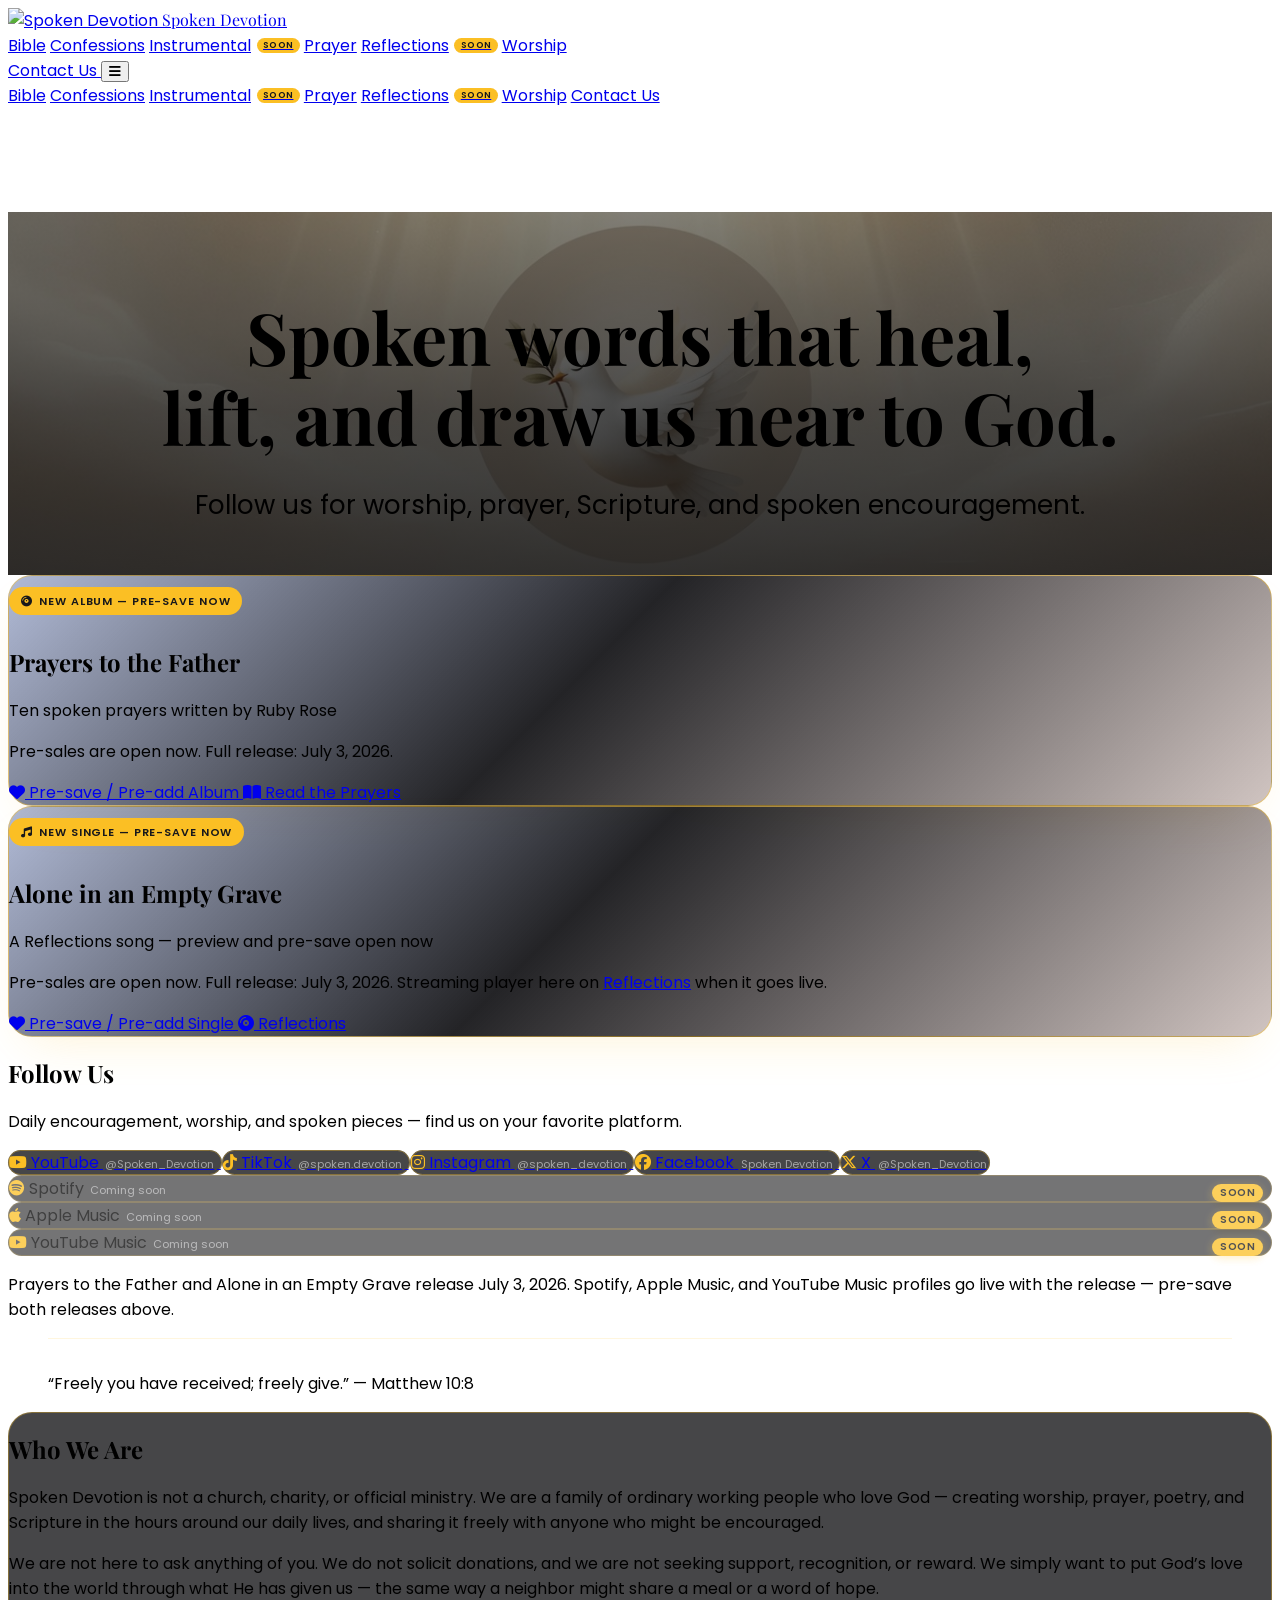
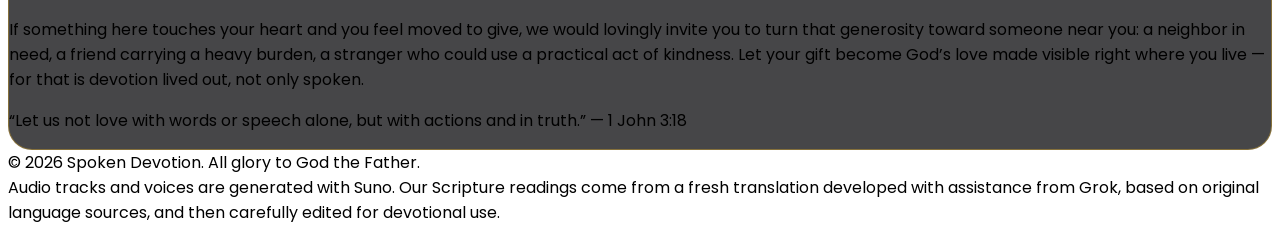
==== index.html @ fe31d58a "Add Alone in an Empty Grave HyperFollow pre-save link on homepage and Reflections" ====
<!DOCTYPE html>
<html lang="en">
<head>
    <meta charset="UTF-8">
    <meta name="viewport" content="width=device-width, initial-scale=1.0">
    <title>Spoken Devotion • Words that Draw Us Closer to God</title>
    <meta name="description" content="Spoken poetry, worship, prayer, and Scripture that heal, lift, and draw us closer to God.">
    <meta name="theme-color" content="#0f172a">
    <link rel="icon" href="/images/logo.png" type="image/png">
    <link rel="apple-touch-icon" href="/images/logo.png">
    <meta property="og:type" content="website">
    <meta property="og:site_name" content="Spoken Devotion">
    <meta property="og:title" content="Spoken Devotion • Words that Draw Us Closer to God">
    <meta property="og:description" content="Spoken poetry, worship, prayer, and Scripture that heal, lift, and draw us closer to God.">
    <meta property="og:url" content="https://spokendevotion.com/">
    <meta property="og:image" content="https://spokendevotion.com/images/main.png">
    <meta name="twitter:card" content="summary_large_image">
    <script src="https://cdn.tailwindcss.com"></script>
    <link rel="stylesheet" href="https://cdnjs.cloudflare.com/ajax/libs/font-awesome/6.5.1/css/all.min.css">
    <link rel="stylesheet" href="/partials/site.css?v=19">
    <style>
        @import url('https://fonts.googleapis.com/css2?family=Playfair+Display:wght@400;700&family=Poppins:wght@400;500;600&display=swap');
        .accent-gold { color: #fbbf24; }
        .section-divider { border-top: 1px solid rgba(251, 191, 36, 0.2); }
    </style>
</head>
<body class="bg-zinc-950 text-white overflow-x-hidden">
    <div id="nav-root"></div>

    <!-- Hero Banner -->
    <section class="page-banner page-banner--standard page-banner--light" data-banner="/images/main.png" data-fallback="devotion-bg">
        <div class="page-banner__fallback"></div>
        <div class="page-banner__image"></div>
        <div class="page-banner__overlay"></div>
        <div class="page-banner__content max-w-5xl mx-auto">
            <h1 class="font-semibold tracking-tighter heading-font leading-tight">
                Spoken words that heal,<br>lift, and draw us near to God.
            </h1>
            <p class="text-white/80 max-w-2xl mx-auto">
                Follow us for worship, prayer, Scripture, and spoken encouragement.
            </p>
        </div>
    </section>

    <!-- Releases -->
    <div class="max-w-5xl mx-auto px-6 pt-10 md:pt-14 space-y-6">
        <section class="album-announce p-6 md:p-10 text-center" aria-labelledby="album-heading">
            <p class="album-announce__badge mb-4">
                <i class="fa-solid fa-compact-disc" aria-hidden="true"></i>
                New Album — Pre-save Now
            </p>
            <h2 id="album-heading" class="text-3xl md:text-4xl font-semibold tracking-tight heading-font text-amber-300 mb-2">
                Prayers to the Father
            </h2>
            <p class="text-white/75 text-base md:text-lg mb-1">Ten spoken prayers written by Ruby Rose</p>
            <p class="text-white/60 text-sm md:text-base mb-6">
                Pre-sales are open now.
                <span class="text-amber-400/90">Full release: July 3, 2026.</span>
            </p>
            <div class="flex flex-col sm:flex-row items-center justify-center gap-3">
                <a id="presave-cta-home"
                   href="https://distrokid.com/hyperfollow/spokendevotion/prayers-to-the-father"
                   target="_blank"
                   rel="noopener noreferrer"
                   class="inline-flex items-center gap-x-2 px-6 py-3 bg-amber-400 hover:bg-amber-300 text-zinc-950 font-semibold rounded-full transition-all text-sm md:text-base">
                    <i class="fa-solid fa-heart" aria-hidden="true"></i>
                    Pre-save / Pre-add Album
                </a>
                <a href="/prayer/"
                   class="inline-flex items-center gap-x-2 px-6 py-3 text-amber-400 hover:text-amber-300 border border-amber-400/40 hover:bg-amber-400/10 rounded-full transition-all text-sm md:text-base">
                    <i class="fa-solid fa-book-open" aria-hidden="true"></i>
                    Read the Prayers
                </a>
            </div>
        </section>

        <section class="album-announce p-6 md:p-10 text-center" aria-labelledby="single-heading">
            <p class="album-announce__badge mb-4">
                <i class="fa-solid fa-music" aria-hidden="true"></i>
                New Single — Pre-save Now
            </p>
            <h2 id="single-heading" class="text-3xl md:text-4xl font-semibold tracking-tight heading-font text-amber-300 mb-2">
                Alone in an Empty Grave
            </h2>
            <p class="text-white/75 text-base md:text-lg mb-1">A Reflections song — preview and pre-save open now</p>
            <p class="text-white/60 text-sm md:text-base mb-6">
                Pre-sales are open now.
                <span class="text-amber-400/90">Full release: July 3, 2026.</span>
                Streaming player here on <a href="/reflections/" class="text-amber-400/90 underline hover:text-amber-300">Reflections</a> when it goes live.
            </p>
            <div class="flex flex-col sm:flex-row items-center justify-center gap-3">
                <a id="presave-cta-single-home"
                   href="https://distrokid.com/hyperfollow/spokendevotion/alone-in-an-empty-grave"
                   target="_blank"
                   rel="noopener noreferrer"
                   class="inline-flex items-center gap-x-2 px-6 py-3 bg-amber-400 hover:bg-amber-300 text-zinc-950 font-semibold rounded-full transition-all text-sm md:text-base">
                    <i class="fa-solid fa-heart" aria-hidden="true"></i>
                    Pre-save / Pre-add Single
                </a>
                <a href="/reflections/"
                   class="inline-flex items-center gap-x-2 px-6 py-3 text-amber-400 hover:text-amber-300 border border-amber-400/40 hover:bg-amber-400/10 rounded-full transition-all text-sm md:text-base">
                    <i class="fa-solid fa-compact-disc" aria-hidden="true"></i>
                    Reflections
                </a>
            </div>
        </section>
    </div>

    <!-- Social -->
    <div id="social" class="max-w-6xl mx-auto px-6 py-16 md:py-20">
        <h2 class="text-3xl md:text-4xl font-semibold tracking-tight text-center mb-3 heading-font">Follow Us</h2>
        <p class="text-center text-white/70 mb-10 max-w-md mx-auto">Daily encouragement, worship, and spoken pieces — find us on your favorite platform.</p>

        <div class="social-row flex flex-nowrap items-stretch justify-center gap-3 md:gap-4">
            <a href="https://www.youtube.com/@Spoken_Devotion" target="_blank" rel="noopener noreferrer"
               class="social-card flex flex-col items-center justify-center p-4 md:p-5 text-center">
                <i class="fa-brands fa-youtube text-3xl md:text-4xl mb-2 accent-gold"></i>
                <span class="font-semibold text-sm md:text-base">YouTube</span>
                <span class="social-card__handle">@Spoken_Devotion</span>
            </a>
            <a href="https://www.tiktok.com/@spoken.devotion" target="_blank" rel="noopener noreferrer"
               class="social-card flex flex-col items-center justify-center p-4 md:p-5 text-center">
                <i class="fa-brands fa-tiktok text-3xl md:text-4xl mb-2 accent-gold"></i>
                <span class="font-semibold text-sm md:text-base">TikTok</span>
                <span class="social-card__handle">@spoken.devotion</span>
            </a>
            <a href="https://www.instagram.com/spoken_devotion/" target="_blank" rel="noopener noreferrer"
               class="social-card flex flex-col items-center justify-center p-4 md:p-5 text-center">
                <i class="fa-brands fa-instagram text-3xl md:text-4xl mb-2 accent-gold"></i>
                <span class="font-semibold text-sm md:text-base">Instagram</span>
                <span class="social-card__handle">@spoken_devotion</span>
            </a>
            <a href="https://www.facebook.com/profile.php?id=61591326358064" target="_blank" rel="noopener noreferrer"
               class="social-card flex flex-col items-center justify-center p-4 md:p-5 text-center">
                <i class="fa-brands fa-facebook text-3xl md:text-4xl mb-2 accent-gold"></i>
                <span class="font-semibold text-sm md:text-base">Facebook</span>
                <span class="social-card__handle">Spoken Devotion</span>
            </a>
            <a href="https://x.com/Spoken_Devotion" target="_blank" rel="noopener noreferrer"
               class="social-card flex flex-col items-center justify-center p-4 md:p-5 text-center">
                <i class="fa-brands fa-x-twitter text-3xl md:text-4xl mb-2 accent-gold"></i>
                <span class="font-semibold text-sm md:text-base">X</span>
                <span class="social-card__handle">@Spoken_Devotion</span>
            </a>
            <div class="social-card social-card--soon flex flex-col items-center justify-center p-4 md:p-5 text-center" aria-label="Spotify — coming soon">
                <span class="social-card__badge">Soon</span>
                <i class="fa-brands fa-spotify text-3xl md:text-4xl mb-2 accent-gold"></i>
                <span class="font-semibold text-sm md:text-base">Spotify</span>
                <span class="social-card__handle">Coming soon</span>
            </div>
            <div class="social-card social-card--soon flex flex-col items-center justify-center p-4 md:p-5 text-center" aria-label="Apple Music — coming soon">
                <span class="social-card__badge">Soon</span>
                <i class="fa-brands fa-apple text-3xl md:text-4xl mb-2 accent-gold"></i>
                <span class="font-semibold text-sm md:text-base">Apple Music</span>
                <span class="social-card__handle">Coming soon</span>
            </div>
            <div class="social-card social-card--soon flex flex-col items-center justify-center p-4 md:p-5 text-center" aria-label="YouTube Music — coming soon">
                <span class="social-card__badge">Soon</span>
                <i class="fa-brands fa-youtube text-3xl md:text-4xl mb-2 accent-gold"></i>
                <span class="font-semibold text-sm md:text-base">YouTube Music</span>
                <span class="social-card__handle">Coming soon</span>
            </div>
        </div>
        <p class="text-center text-sm text-white/60 mt-6 max-w-2xl mx-auto">
            <span class="text-amber-400/90 font-medium">Prayers to the Father</span> and
            <span class="text-amber-400/90 font-medium">Alone in an Empty Grave</span> release July 3, 2026.
            Spotify, Apple Music, and YouTube Music profiles go live with the release — pre-save both releases above.
        </p>

        <blockquote class="home-verse text-lg md:text-xl font-light text-white/70 leading-relaxed text-center mt-12 max-w-2xl mx-auto">
            “Freely you have received; freely give.”
            <span class="text-amber-400/80 block mt-2 text-base md:text-lg">— Matthew 10:8</span>
        </blockquote>
    </div>

    <!-- Who we are -->
    <div class="max-w-3xl mx-auto px-6 pb-20">
        <div class="audio-card p-8 md:p-10 text-center md:text-left space-y-5 text-white/75 leading-relaxed">
            <h2 class="text-2xl md:text-3xl font-semibold tracking-tight heading-font text-white text-center">Who We Are</h2>
            <p>
                Spoken Devotion is not a church, charity, or official ministry. We are a family of ordinary working people who love God —
                creating worship, prayer, poetry, and Scripture in the hours around our daily lives, and sharing it freely with anyone who might be encouraged.
            </p>
            <p>
                We are not here to ask anything of you. We do not solicit donations, and we are not seeking support, recognition, or reward.
                We simply want to put God’s love into the world through what He has given us — the same way a neighbor might share a meal or a word of hope.
            </p>
            <p>
                If something here touches your heart and you feel moved to give, we would lovingly invite you to turn that generosity toward someone near you:
                a neighbor in need, a friend carrying a heavy burden, a stranger who could use a practical act of kindness.
                Let your gift become God’s love made visible right where you live — for that is devotion lived out, not only spoken.
            </p>
            <p class="text-sm text-white/50 text-center pt-2">
                “Let us not love with words or speech alone, but with actions and in truth.”
                <span class="text-amber-400/70"> — 1 John 3:18</span>
            </p>
        </div>
    </div>

    <div id="footer-root"></div>

    <script src="/partials/streaming-config.js?v=4"></script>
    <script src="/partials/site.js?v=22"></script>
    <script>
        (function () {
            var cfg = window.SD_STREAMING;
            if (!cfg) return;
            if (cfg.presaveUrl) {
                var album = document.getElementById('presave-cta-home');
                if (album) album.href = cfg.presaveUrl;
            }
            if (cfg.singlePresaveUrl) {
                var single = document.getElementById('presave-cta-single-home');
                if (single) single.href = cfg.singlePresaveUrl;
            }
        })();
    </script>
</body>
</html>
---- partials/site.css ----
/* Base typography — nav partial uses .heading-font after injection */
body {
    font-family: 'Poppins', system_ui, sans-serif;
}
.heading-font {
    font-family: 'Playfair Display', serif;
}

/* Fallback banner gradients (used when /images/*.png is missing) */
.devotion-bg {
    background: linear-gradient(135deg, #0f172a 0%, #1e2937 50%, #334155 100%);
}
.worship-bg {
    background: linear-gradient(135deg, #1e2937 0%, #334155 100%);
}
.prayer-bg {
    background: linear-gradient(135deg, #1e3a8a 0%, #312e81 100%);
}
.confession-bg {
    background: linear-gradient(135deg, #1e2937 0%, #334155 100%);
}
.bible-bg {
    background: linear-gradient(135deg, #0f172a 0%, #1e2937 40%, #1e3a8a 100%);
}
.instrumental-bg {
    background: linear-gradient(135deg, #0f172a 0%, #1e2937 50%, #334155 100%);
}
.reflections-bg {
    background: linear-gradient(135deg, #1e2937 0%, #422006 45%, #1e3a8a 100%);
}

/* Page banner — sits below fixed nav (h-[6.5rem]) */
.page-banner {
    position: relative;
    overflow: hidden;
    margin-top: 6.5rem;
}
.page-banner--standard {
    min-height: 18rem;
    display: flex;
    align-items: center;
    justify-content: center;
}
@media (min-width: 768px) {
    .page-banner--standard {
        min-height: 22rem;
    }
}
.page-banner--tall {
    min-height: calc(100vh - 6.5rem);
    display: flex;
    align-items: center;
    justify-content: center;
}
.page-banner__fallback,
.page-banner__image,
.page-banner__overlay {
    position: absolute;
    inset: 0;
}
.page-banner__image {
    background-size: cover;
    background-position: center center;
    background-repeat: no-repeat;
    opacity: 0;
    transition: opacity 0.5s ease;
}
.page-banner__image.is-loaded {
    opacity: 1;
}
.page-banner__overlay {
    background: linear-gradient(
        to bottom,
        rgba(9, 9, 11, 0.45) 0%,
        rgba(9, 9, 11, 0.65) 100%
    );
}
/* Stronger overlay for light-toned banner images (e.g. main.png) */
.page-banner--light .page-banner__overlay {
    background: linear-gradient(
        to bottom,
        rgba(9, 9, 11, 0.5) 0%,
        rgba(9, 9, 11, 0.72) 55%,
        rgba(9, 9, 11, 0.82) 100%
    );
}
.page-banner__content {
    position: relative;
    z-index: 10;
    width: 100%;
    padding: 1.5rem;
    text-align: center;
}
.page-banner--tall .page-banner__content {
    padding: 2rem 1.5rem;
}
/* Shared banner typography — overrides per-page Tailwind text-* on h1/p */
.page-banner__content h1 {
    font-size: 2.75rem;
    line-height: 1.12;
    margin-bottom: 1.25rem;
}
@media (min-width: 768px) {
    .page-banner__content h1 {
        font-size: 4.5rem;
        margin-bottom: 1.75rem;
    }
}
.page-banner__content p {
    font-size: 1.25rem;
    line-height: 1.55;
}
@media (min-width: 768px) {
    .page-banner__content p {
        font-size: 1.625rem;
    }
}

/* Audio / content cards — amber border (matches Prayer page) */
.audio-card {
    background: rgba(24, 24, 27, 0.8);
    border: 1px solid rgba(251, 191, 36, 0.35);
    border-radius: 1.5rem;
}
.audio-card--secondary {
    border-color: rgba(251, 191, 36, 0.22);
}
.prayer-card {
    display: flex;
    flex-direction: column;
    height: 100%;
}
.prayer-card .flex.flex-wrap {
    margin-top: auto;
}
.bible-book {
    border: 1px solid rgba(251, 191, 36, 0.35);
}

/* Social cards — homepage row (matches audio-card borders) */
.social-row {
    width: 100%;
}
.social-card {
    position: relative;
    flex: 1 1 0;
    min-width: 0;
    background: rgba(24, 24, 27, 0.8);
    border: 1px solid rgba(251, 191, 36, 0.35);
    border-radius: 1.5rem;
    transition: border-color 0.2s ease, background-color 0.2s ease;
}
a.social-card:hover {
    background: rgba(251, 191, 36, 0.08);
    border-color: rgba(251, 191, 36, 0.55);
}
.social-card--soon {
    opacity: 0.75;
    cursor: default;
    border-color: rgba(251, 191, 36, 0.22);
    pointer-events: none;
}
.social-card--soon:hover {
    background: rgba(24, 24, 27, 0.8);
    border-color: rgba(251, 191, 36, 0.22);
}
@media (max-width: 639px) {
    .social-row {
        overflow-x: auto;
        justify-content: flex-start;
        padding-bottom: 0.5rem;
        -webkit-overflow-scrolling: touch;
        scrollbar-width: thin;
    }
    .social-card {
        flex: 0 0 6.75rem;
    }
}
.social-card__handle {
    font-size: 0.625rem;
    line-height: 1.2;
    color: rgba(255, 255, 255, 0.5);
    margin-top: 0.25rem;
    max-width: 100%;
    overflow: hidden;
    text-overflow: ellipsis;
    white-space: nowrap;
    padding: 0 0.15rem;
}
@media (min-width: 768px) {
    .social-card__handle {
        font-size: 0.6875rem;
    }
}
.home-verse {
    border-top: 1px solid rgba(251, 191, 36, 0.15);
    padding-top: 2rem;
}
.social-card__badge {
    position: absolute;
    top: 0.5rem;
    right: 0.5rem;
    font-size: 0.625rem;
    font-weight: 600;
    letter-spacing: 0.04em;
    text-transform: uppercase;
    color: #18181b;
    background: #fbbf24;
    padding: 0.2rem 0.5rem;
    border-radius: 9999px;
    line-height: 1.2;
    box-shadow: 0 2px 8px rgba(251, 191, 36, 0.35);
}

/* Nav — coming soon badges */
.nav-link--soon {
    display: inline-flex;
    align-items: center;
    gap: 0.35rem;
}
.nav-link__badge {
    font-size: 0.5625rem;
    font-weight: 600;
    letter-spacing: 0.04em;
    text-transform: uppercase;
    color: #18181b;
    background: #fbbf24;
    padding: 0.15rem 0.4rem;
    border-radius: 9999px;
    line-height: 1.2;
    flex-shrink: 0;
}

/* Contact form thank-you modal */
.contact-modal {
    position: fixed;
    inset: 0;
    z-index: 2000;
    display: flex;
    align-items: center;
    justify-content: center;
    padding: 1rem;
    background: rgba(0, 0, 0, 0.88);
    opacity: 0;
    visibility: hidden;
    transition: opacity 0.25s ease, visibility 0.25s ease;
}
.contact-modal.is-open {
    opacity: 1;
    visibility: visible;
}
.contact-modal__content {
    background: #18181b;
    width: 100%;
    max-width: 28rem;
    border-radius: 1.5rem;
    border: 1px solid rgba(251, 191, 36, 0.45);
    padding: 2rem 1.75rem;
    box-shadow: 0 25px 50px -12px rgba(0, 0, 0, 0.5);
    transform: translateY(12px) scale(0.97);
    transition: transform 0.25s ease;
}
.contact-modal.is-open .contact-modal__content {
    transform: translateY(0) scale(1);
}

/* Content modals — lyrics, prayer, poetry, James video */
.modal {
    display: none;
    position: fixed;
    inset: 0;
    z-index: 1000;
    align-items: center;
    justify-content: center;
    padding: 1rem;
    background: rgba(0, 0, 0, 0.88);
}
.modal-content {
    background: #18181b;
    width: 100%;
    max-width: 720px;
    max-height: 85vh;
    border-radius: 1.5rem;
    overflow: hidden;
    border: 1px solid #fbbf24;
}
.modal-content--wide {
    max-width: 900px;
}
/* Album / streaming announcement */
.album-announce {
    background: linear-gradient(135deg, rgba(30, 58, 138, 0.35) 0%, rgba(24, 24, 27, 0.95) 45%, rgba(67, 20, 7, 0.25) 100%);
    border: 1px solid rgba(251, 191, 36, 0.45);
    border-radius: 1.5rem;
    box-shadow: 0 20px 50px -20px rgba(251, 191, 36, 0.2);
}
.album-announce__badge {
    display: inline-flex;
    align-items: center;
    gap: 0.4rem;
    font-size: 0.6875rem;
    font-weight: 600;
    letter-spacing: 0.08em;
    text-transform: uppercase;
    color: #18181b;
    background: #fbbf24;
    padding: 0.35rem 0.75rem;
    border-radius: 9999px;
}
.album-tracklist {
    display: grid;
    gap: 0.5rem;
}
@media (min-width: 640px) {
    .album-tracklist {
        grid-template-columns: repeat(2, minmax(0, 1fr));
    }
}
.album-track {
    display: flex;
    align-items: center;
    gap: 0.75rem;
    padding: 0.65rem 0.85rem;
    border-radius: 0.85rem;
    border: 1px solid rgba(251, 191, 36, 0.18);
    background: rgba(9, 9, 11, 0.45);
}
.album-track__num {
    flex-shrink: 0;
    width: 1.75rem;
    text-align: center;
    font-size: 0.75rem;
    font-weight: 600;
    color: rgba(251, 191, 36, 0.85);
}
.album-track__title {
    flex: 1;
    min-width: 0;
    font-size: 0.9rem;
    line-height: 1.3;
}
.album-track__action {
    flex-shrink: 0;
    font-size: 0.75rem;
    color: #fbbf24;
    border: 1px solid rgba(251, 191, 36, 0.35);
    border-radius: 9999px;
    padding: 0.25rem 0.65rem;
    transition: background-color 0.2s ease, color 0.2s ease;
}
button.album-track__action:hover {
    background: rgba(251, 191, 36, 0.12);
    color: #fcd34d;
}

.toast {
    position: fixed;
    bottom: 20px;
    left: 50%;
    transform: translateX(-50%);
    background: #27251f;
    color: #fbbf24;
    padding: 12px 24px;
    border-radius: 9999px;
    box-shadow: 0 10px 15px -3px rgb(0 0 0 / 0.3);
    z-index: 9999;
    display: none;
    align-items: center;
    gap: 8px;
}
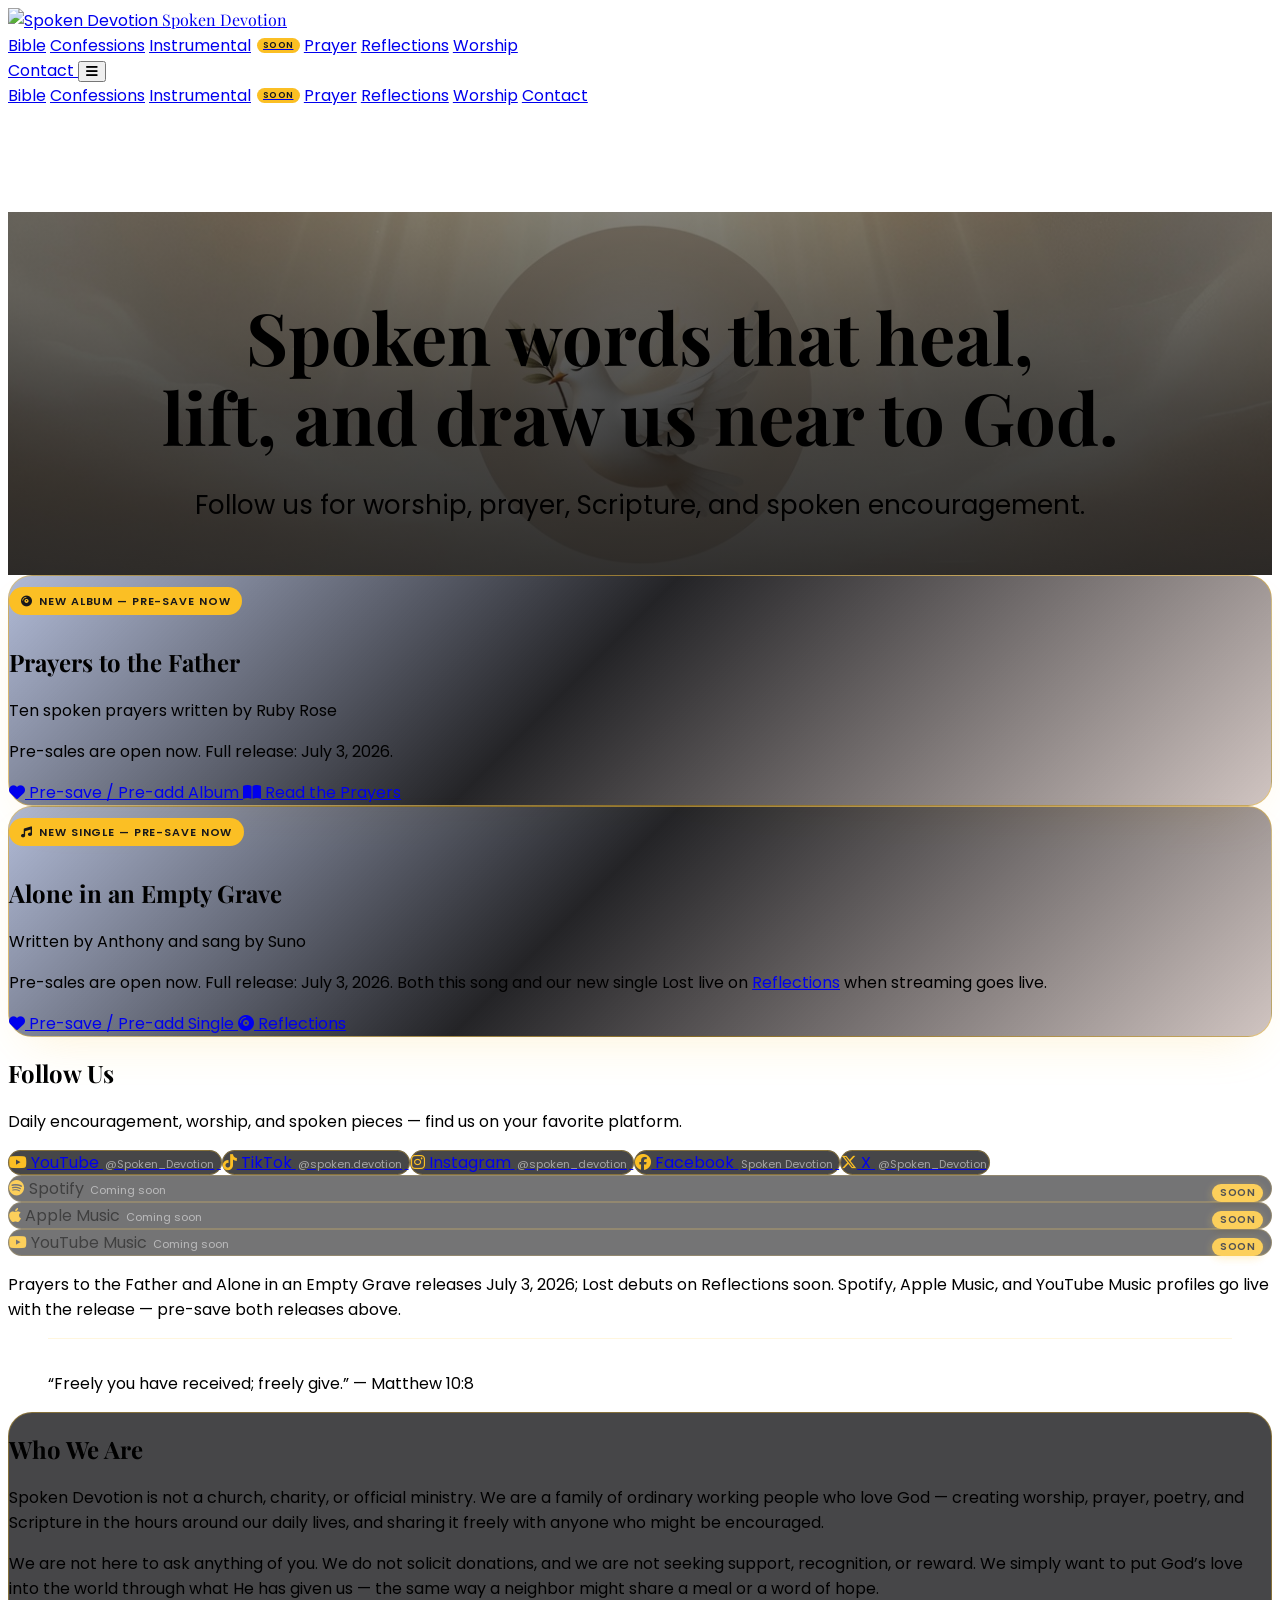
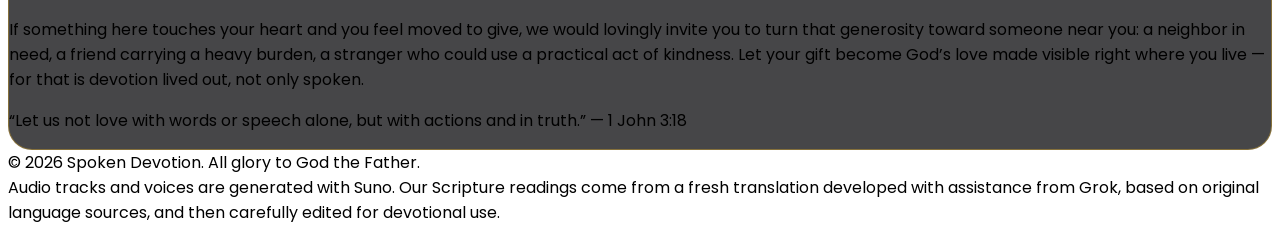
==== commit 6eeab3e3: "Reflections: Alone in an Empty Grave and Lost, credits by Anthony and Suno" ====
--- a/index.html
+++ b/index.html
@@ -82,11 +82,12 @@
             <h2 id="single-heading" class="text-3xl md:text-4xl font-semibold tracking-tight heading-font text-amber-300 mb-2">
                 Alone in an Empty Grave
             </h2>
-            <p class="text-white/75 text-base md:text-lg mb-1">A Reflections song — preview and pre-save open now</p>
+            <p class="text-white/75 text-base md:text-lg mb-1">Written by Anthony and sang by Suno</p>
             <p class="text-white/60 text-sm md:text-base mb-6">
                 Pre-sales are open now.
                 <span class="text-amber-400/90">Full release: July 3, 2026.</span>
-                Streaming player here on <a href="/reflections/" class="text-amber-400/90 underline hover:text-amber-300">Reflections</a> when it goes live.
+                Both this song and our new single <span class="text-amber-400/90">Lost</span> live on
+                <a href="/reflections/" class="text-amber-400/90 underline hover:text-amber-300">Reflections</a> when streaming goes live.
             </p>
             <div class="flex flex-col sm:flex-row items-center justify-center gap-3">
                 <a id="presave-cta-single-home"
@@ -163,7 +164,8 @@
         </div>
         <p class="text-center text-sm text-white/60 mt-6 max-w-2xl mx-auto">
             <span class="text-amber-400/90 font-medium">Prayers to the Father</span> and
-            <span class="text-amber-400/90 font-medium">Alone in an Empty Grave</span> release July 3, 2026.
+            <span class="text-amber-400/90 font-medium">Alone in an Empty Grave</span> releases July 3, 2026;
+            <span class="text-amber-400/90 font-medium">Lost</span> debuts on Reflections soon.
             Spotify, Apple Music, and YouTube Music profiles go live with the release — pre-save both releases above.
         </p>
 
@@ -199,7 +201,7 @@
 
     <div id="footer-root"></div>
 
-    <script src="/partials/streaming-config.js?v=4"></script>
+    <script src="/partials/streaming-config.js?v=5"></script>
     <script src="/partials/site.js?v=22"></script>
     <script>
         (function () {
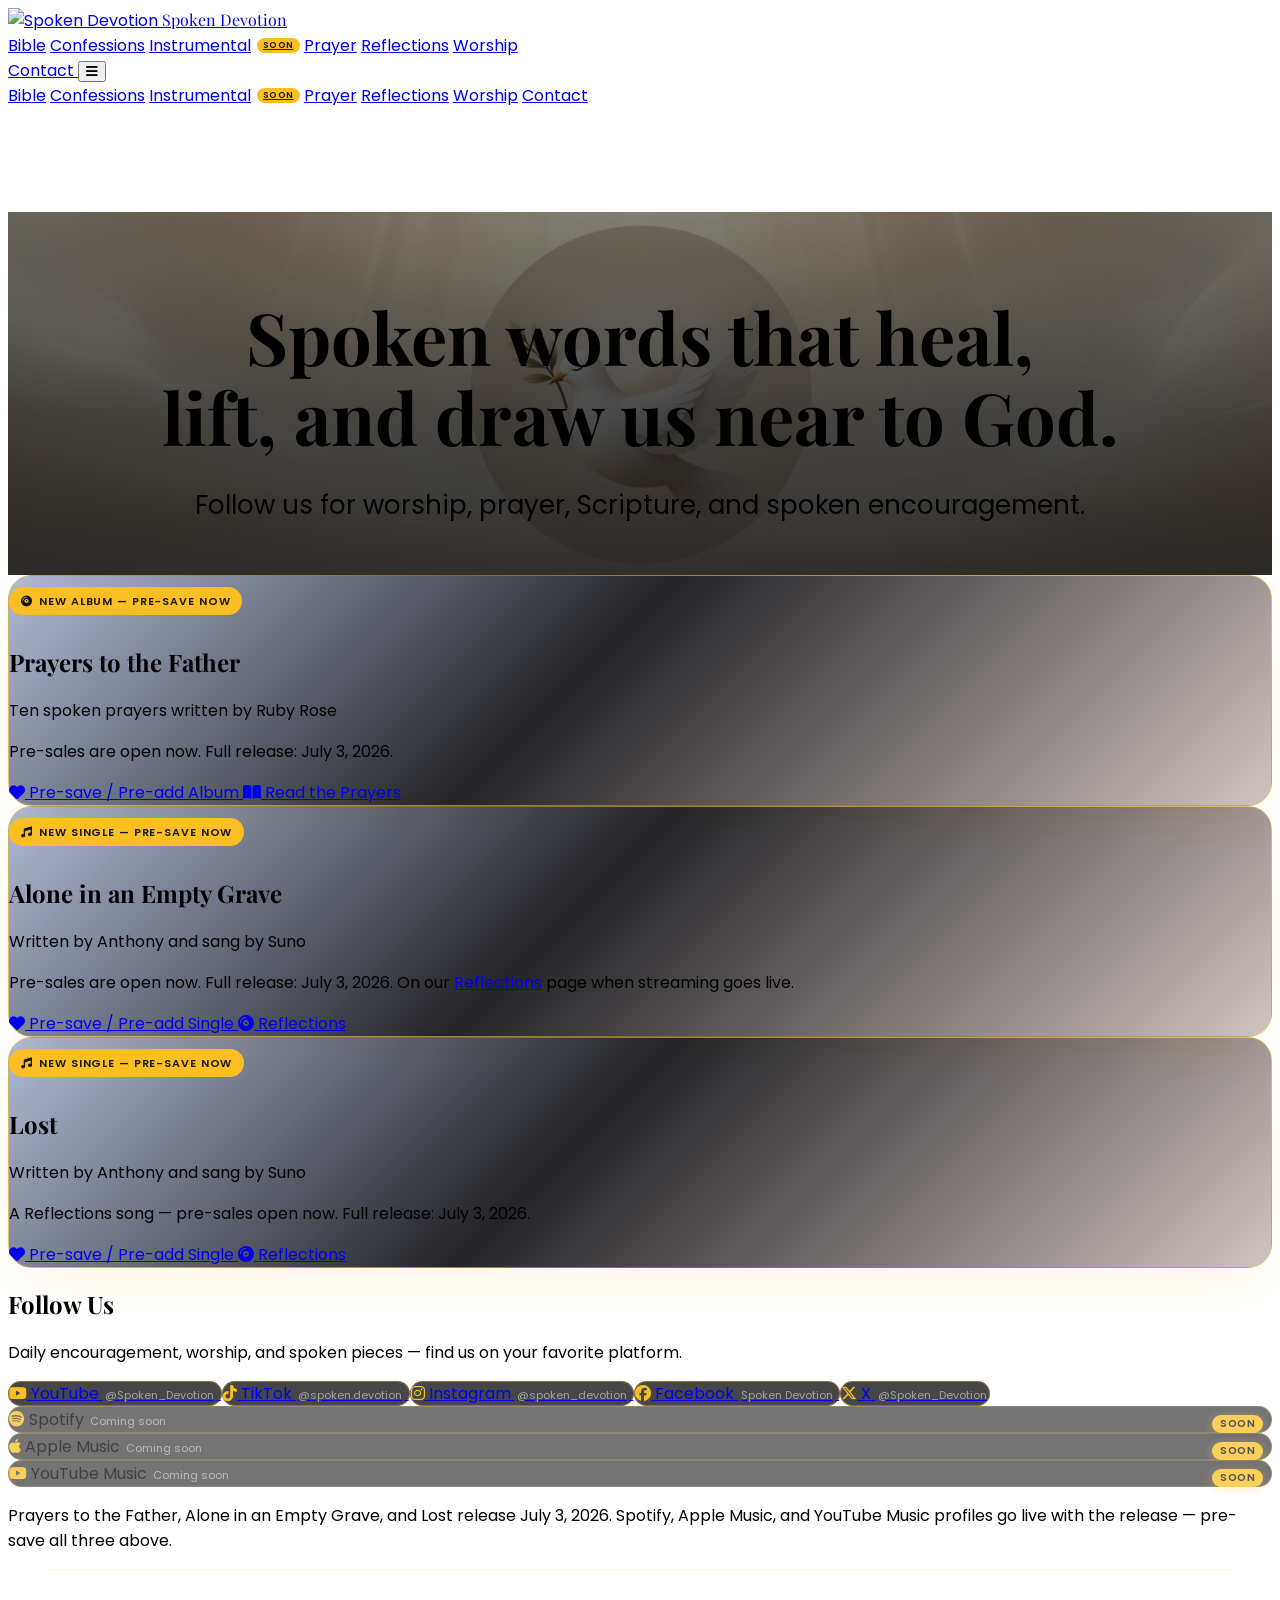
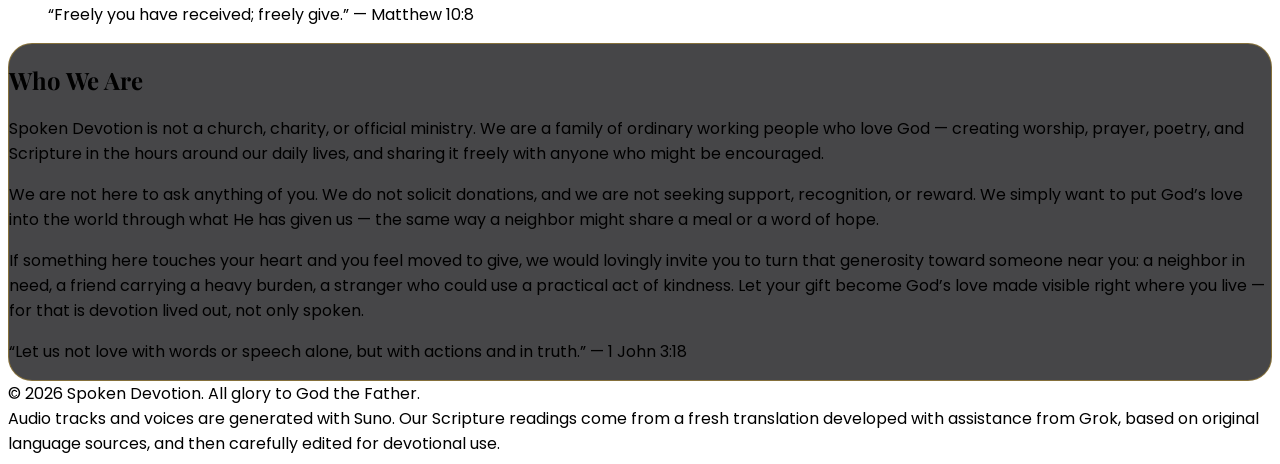
==== commit ec046b64: "Add Lost HyperFollow pre-save link on homepage and Reflections" ====
--- a/index.html
+++ b/index.html
@@ -86,8 +86,7 @@
             <p class="text-white/60 text-sm md:text-base mb-6">
                 Pre-sales are open now.
                 <span class="text-amber-400/90">Full release: July 3, 2026.</span>
-                Both this song and our new single <span class="text-amber-400/90">Lost</span> live on
-                <a href="/reflections/" class="text-amber-400/90 underline hover:text-amber-300">Reflections</a> when streaming goes live.
+                On our <a href="/reflections/" class="text-amber-400/90 underline hover:text-amber-300">Reflections</a> page when streaming goes live.
             </p>
             <div class="flex flex-col sm:flex-row items-center justify-center gap-3">
                 <a id="presave-cta-single-home"
@@ -105,6 +104,36 @@
                 </a>
             </div>
         </section>
+
+        <section class="album-announce p-6 md:p-10 text-center" aria-labelledby="lost-heading">
+            <p class="album-announce__badge mb-4">
+                <i class="fa-solid fa-music" aria-hidden="true"></i>
+                New Single — Pre-save Now
+            </p>
+            <h2 id="lost-heading" class="text-3xl md:text-4xl font-semibold tracking-tight heading-font text-amber-300 mb-2">
+                Lost
+            </h2>
+            <p class="text-white/75 text-base md:text-lg mb-1">Written by Anthony and sang by Suno</p>
+            <p class="text-white/60 text-sm md:text-base mb-6">
+                A Reflections song — pre-sales open now.
+                <span class="text-amber-400/90">Full release: July 3, 2026.</span>
+            </p>
+            <div class="flex flex-col sm:flex-row items-center justify-center gap-3">
+                <a id="presave-cta-lost-home"
+                   href="https://distrokid.com/hyperfollow/spokendevotion/lost"
+                   target="_blank"
+                   rel="noopener noreferrer"
+                   class="inline-flex items-center gap-x-2 px-6 py-3 bg-amber-400 hover:bg-amber-300 text-zinc-950 font-semibold rounded-full transition-all text-sm md:text-base">
+                    <i class="fa-solid fa-heart" aria-hidden="true"></i>
+                    Pre-save / Pre-add Single
+                </a>
+                <a href="/reflections/"
+                   class="inline-flex items-center gap-x-2 px-6 py-3 text-amber-400 hover:text-amber-300 border border-amber-400/40 hover:bg-amber-400/10 rounded-full transition-all text-sm md:text-base">
+                    <i class="fa-solid fa-compact-disc" aria-hidden="true"></i>
+                    Reflections
+                </a>
+            </div>
+        </section>
     </div>
 
     <!-- Social -->
@@ -163,10 +192,10 @@
             </div>
         </div>
         <p class="text-center text-sm text-white/60 mt-6 max-w-2xl mx-auto">
-            <span class="text-amber-400/90 font-medium">Prayers to the Father</span> and
-            <span class="text-amber-400/90 font-medium">Alone in an Empty Grave</span> releases July 3, 2026;
-            <span class="text-amber-400/90 font-medium">Lost</span> debuts on Reflections soon.
-            Spotify, Apple Music, and YouTube Music profiles go live with the release — pre-save both releases above.
+            <span class="text-amber-400/90 font-medium">Prayers to the Father</span>,
+            <span class="text-amber-400/90 font-medium">Alone in an Empty Grave</span>, and
+            <span class="text-amber-400/90 font-medium">Lost</span> release July 3, 2026.
+            Spotify, Apple Music, and YouTube Music profiles go live with the release — pre-save all three above.
         </p>
 
         <blockquote class="home-verse text-lg md:text-xl font-light text-white/70 leading-relaxed text-center mt-12 max-w-2xl mx-auto">
@@ -201,7 +230,7 @@
 
     <div id="footer-root"></div>
 
-    <script src="/partials/streaming-config.js?v=5"></script>
+    <script src="/partials/streaming-config.js?v=6"></script>
     <script src="/partials/site.js?v=22"></script>
     <script>
         (function () {
@@ -215,6 +244,10 @@
                 var single = document.getElementById('presave-cta-single-home');
                 if (single) single.href = cfg.singlePresaveUrl;
             }
+            if (cfg.lostPresaveUrl) {
+                var lost = document.getElementById('presave-cta-lost-home');
+                if (lost) lost.href = cfg.lostPresaveUrl;
+            }
         })();
     </script>
 </body>
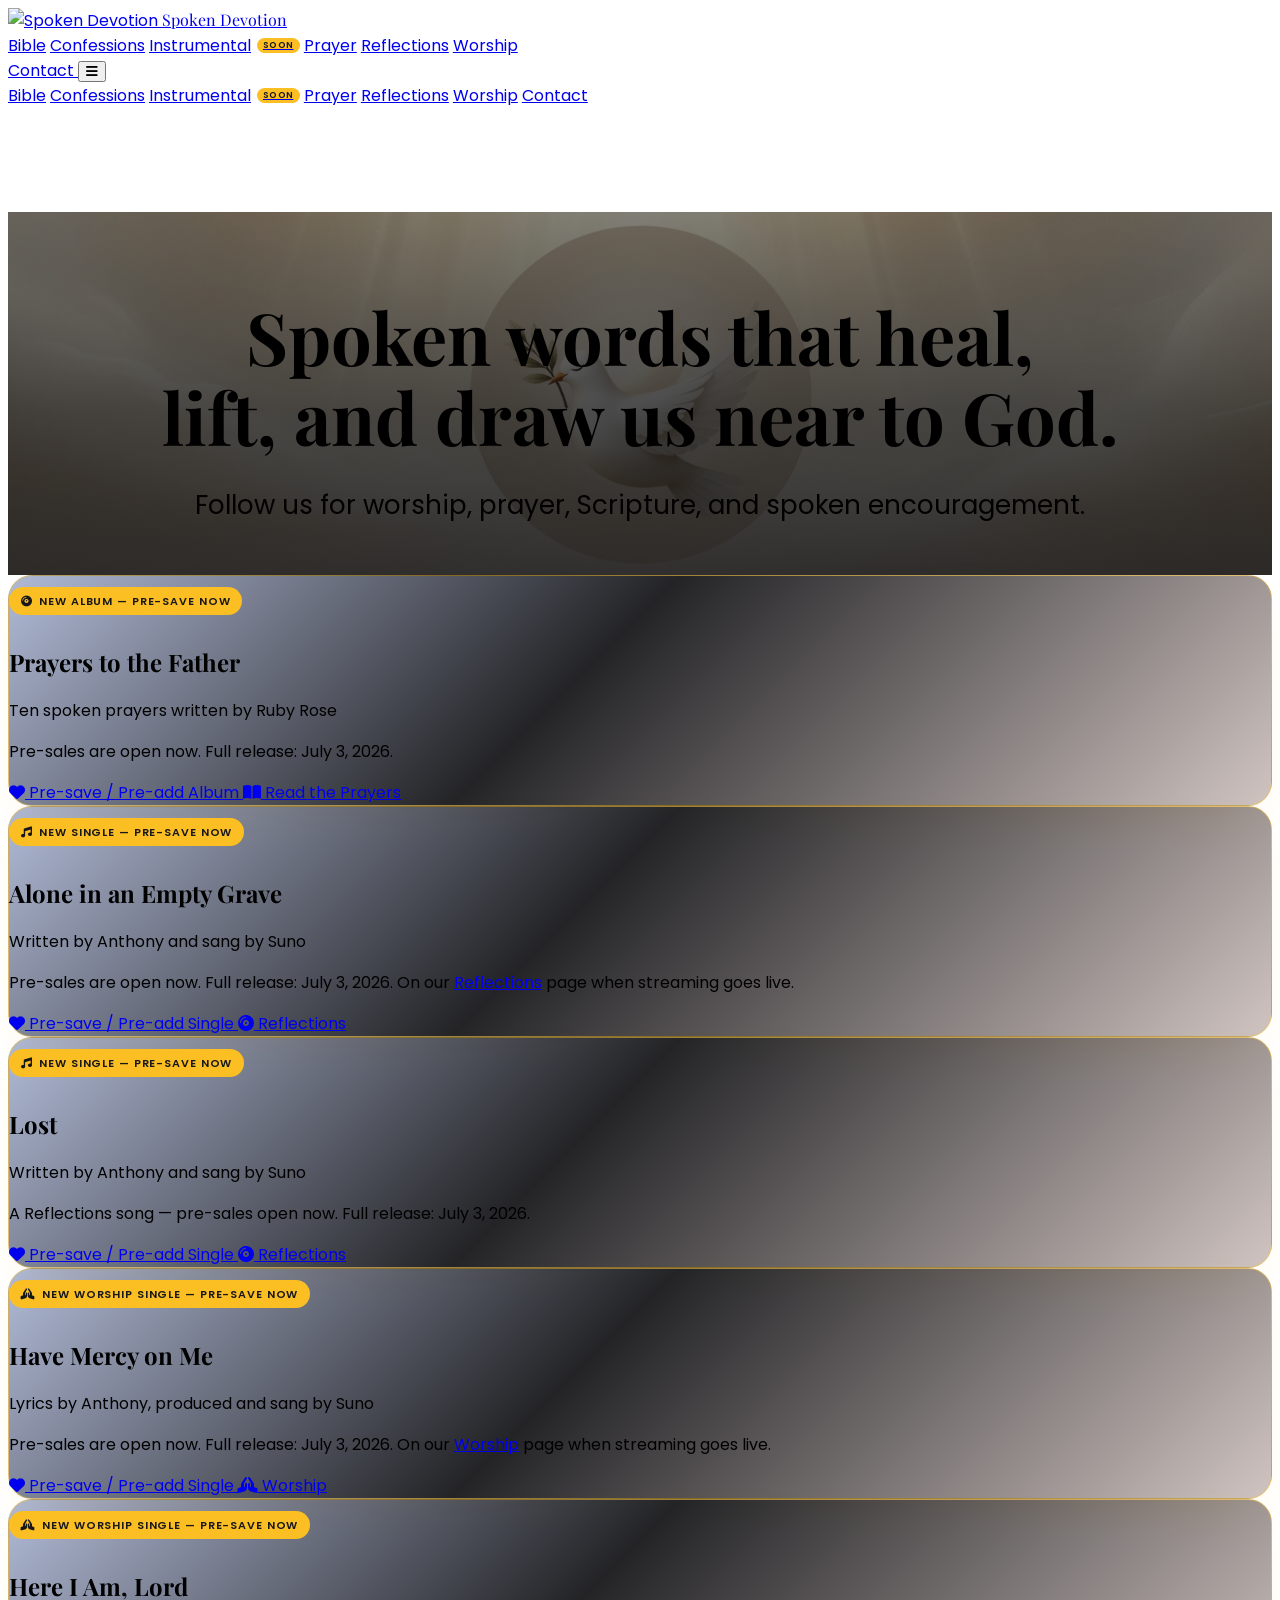
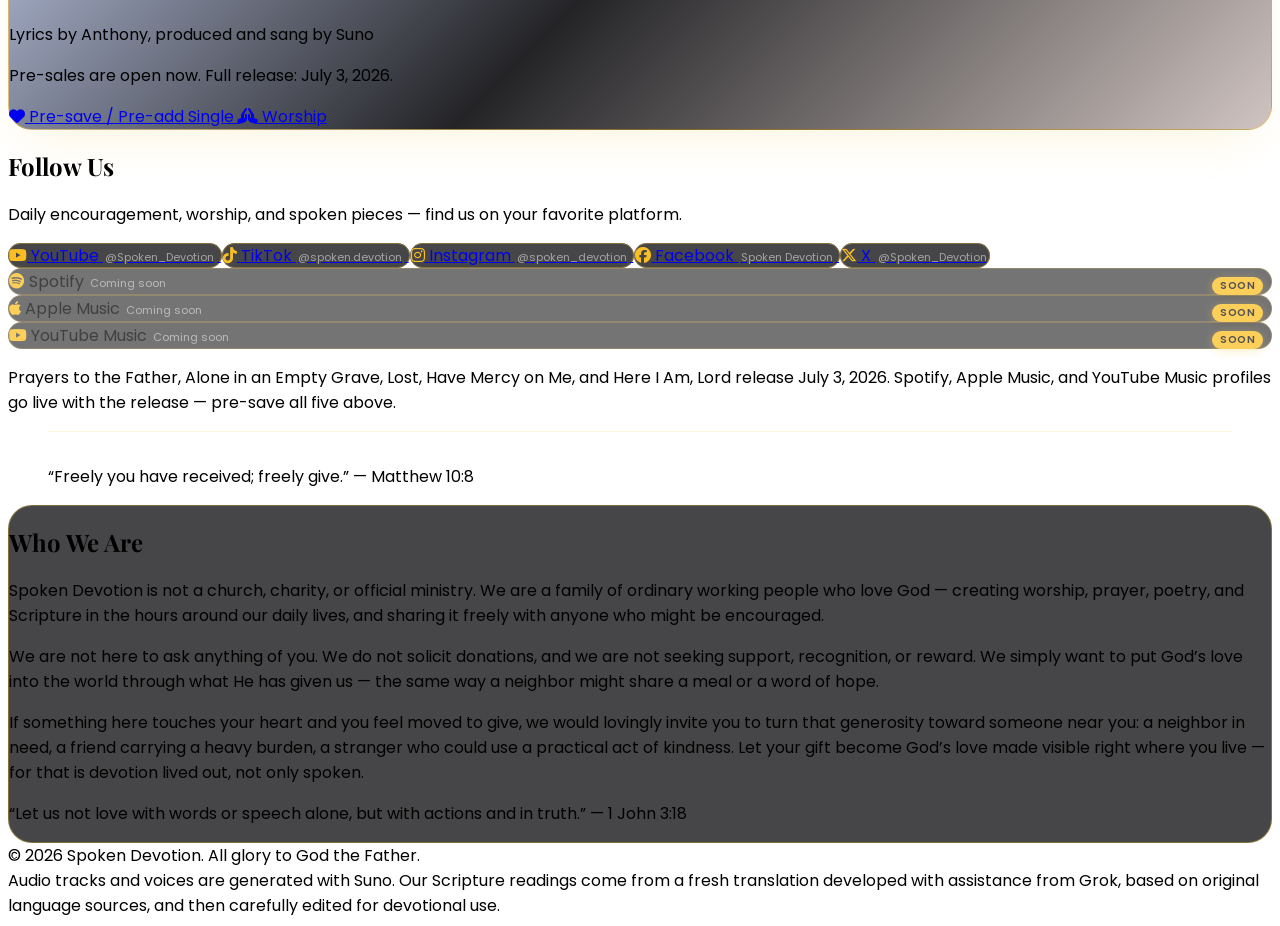
==== commit 7fb647a9: "Add worship pre-save links for July 3 release Wire Have Mercy on Me and Here I Am, Lord HyperFollow " ====
--- a/index.html
+++ b/index.html
@@ -134,6 +134,67 @@
                 </a>
             </div>
         </section>
+
+        <section class="album-announce p-6 md:p-10 text-center" aria-labelledby="mercy-heading">
+            <p class="album-announce__badge mb-4">
+                <i class="fa-solid fa-hands-praying" aria-hidden="true"></i>
+                New Worship Single — Pre-save Now
+            </p>
+            <h2 id="mercy-heading" class="text-3xl md:text-4xl font-semibold tracking-tight heading-font text-amber-300 mb-2">
+                Have Mercy on Me
+            </h2>
+            <p class="text-white/75 text-base md:text-lg mb-1">Lyrics by Anthony, produced and sang by Suno</p>
+            <p class="text-white/60 text-sm md:text-base mb-6">
+                Pre-sales are open now.
+                <span class="text-amber-400/90">Full release: July 3, 2026.</span>
+                On our <a href="/worship/" class="text-amber-400/90 underline hover:text-amber-300">Worship</a> page when streaming goes live.
+            </p>
+            <div class="flex flex-col sm:flex-row items-center justify-center gap-3">
+                <a id="presave-cta-mercy-home"
+                   href="https://distrokid.com/hyperfollow/spokendevotion/have-mercy-on-me"
+                   target="_blank"
+                   rel="noopener noreferrer"
+                   class="inline-flex items-center gap-x-2 px-6 py-3 bg-amber-400 hover:bg-amber-300 text-zinc-950 font-semibold rounded-full transition-all text-sm md:text-base">
+                    <i class="fa-solid fa-heart" aria-hidden="true"></i>
+                    Pre-save / Pre-add Single
+                </a>
+                <a href="/worship/"
+                   class="inline-flex items-center gap-x-2 px-6 py-3 text-amber-400 hover:text-amber-300 border border-amber-400/40 hover:bg-amber-400/10 rounded-full transition-all text-sm md:text-base">
+                    <i class="fa-solid fa-hands-praying" aria-hidden="true"></i>
+                    Worship
+                </a>
+            </div>
+        </section>
+
+        <section class="album-announce p-6 md:p-10 text-center" aria-labelledby="here-heading">
+            <p class="album-announce__badge mb-4">
+                <i class="fa-solid fa-hands-praying" aria-hidden="true"></i>
+                New Worship Single — Pre-save Now
+            </p>
+            <h2 id="here-heading" class="text-3xl md:text-4xl font-semibold tracking-tight heading-font text-amber-300 mb-2">
+                Here I Am, Lord
+            </h2>
+            <p class="text-white/75 text-base md:text-lg mb-1">Lyrics by Anthony, produced and sang by Suno</p>
+            <p class="text-white/60 text-sm md:text-base mb-6">
+                Pre-sales are open now.
+                <span class="text-amber-400/90">Full release: July 3, 2026.</span>
+            </p>
+            <div class="flex flex-col sm:flex-row items-center justify-center gap-3">
+                <a id="presave-cta-here-home"
+                   href="https://distrokid.com/hyperfollow/spokendevotion/here-i-am-lord"
+                   target="_blank"
+                   rel="noopener noreferrer"
+                   class="inline-flex items-center gap-x-2 px-6 py-3 bg-amber-400 hover:bg-amber-300 text-zinc-950 font-semibold rounded-full transition-all text-sm md:text-base">
+                    <i class="fa-solid fa-heart" aria-hidden="true"></i>
+                    Pre-save / Pre-add Single
+                </a>
+                <a href="/worship/"
+                   class="inline-flex items-center gap-x-2 px-6 py-3 text-amber-400 hover:text-amber-300 border border-amber-400/40 hover:bg-amber-400/10 rounded-full transition-all text-sm md:text-base">
+                    <i class="fa-solid fa-hands-praying" aria-hidden="true"></i>
+                    Worship
+                </a>
+            </div>
+        </section>
     </div>
 
     <!-- Social -->
@@ -193,9 +254,11 @@
         </div>
         <p class="text-center text-sm text-white/60 mt-6 max-w-2xl mx-auto">
             <span class="text-amber-400/90 font-medium">Prayers to the Father</span>,
-            <span class="text-amber-400/90 font-medium">Alone in an Empty Grave</span>, and
-            <span class="text-amber-400/90 font-medium">Lost</span> release July 3, 2026.
-            Spotify, Apple Music, and YouTube Music profiles go live with the release — pre-save all three above.
+            <span class="text-amber-400/90 font-medium">Alone in an Empty Grave</span>,
+            <span class="text-amber-400/90 font-medium">Lost</span>,
+            <span class="text-amber-400/90 font-medium">Have Mercy on Me</span>, and
+            <span class="text-amber-400/90 font-medium">Here I Am, Lord</span> release July 3, 2026.
+            Spotify, Apple Music, and YouTube Music profiles go live with the release — pre-save all five above.
         </p>
 
         <blockquote class="home-verse text-lg md:text-xl font-light text-white/70 leading-relaxed text-center mt-12 max-w-2xl mx-auto">
@@ -230,7 +293,7 @@
 
     <div id="footer-root"></div>
 
-    <script src="/partials/streaming-config.js?v=6"></script>
+    <script src="/partials/streaming-config.js?v=7"></script>
     <script src="/partials/site.js?v=22"></script>
     <script>
         (function () {
@@ -248,6 +311,14 @@
                 var lost = document.getElementById('presave-cta-lost-home');
                 if (lost) lost.href = cfg.lostPresaveUrl;
             }
+            if (cfg.mercyPresaveUrl) {
+                var mercy = document.getElementById('presave-cta-mercy-home');
+                if (mercy) mercy.href = cfg.mercyPresaveUrl;
+            }
+            if (cfg.herePresaveUrl) {
+                var here = document.getElementById('presave-cta-here-home');
+                if (here) here.href = cfg.herePresaveUrl;
+            }
         })();
     </script>
 </body>
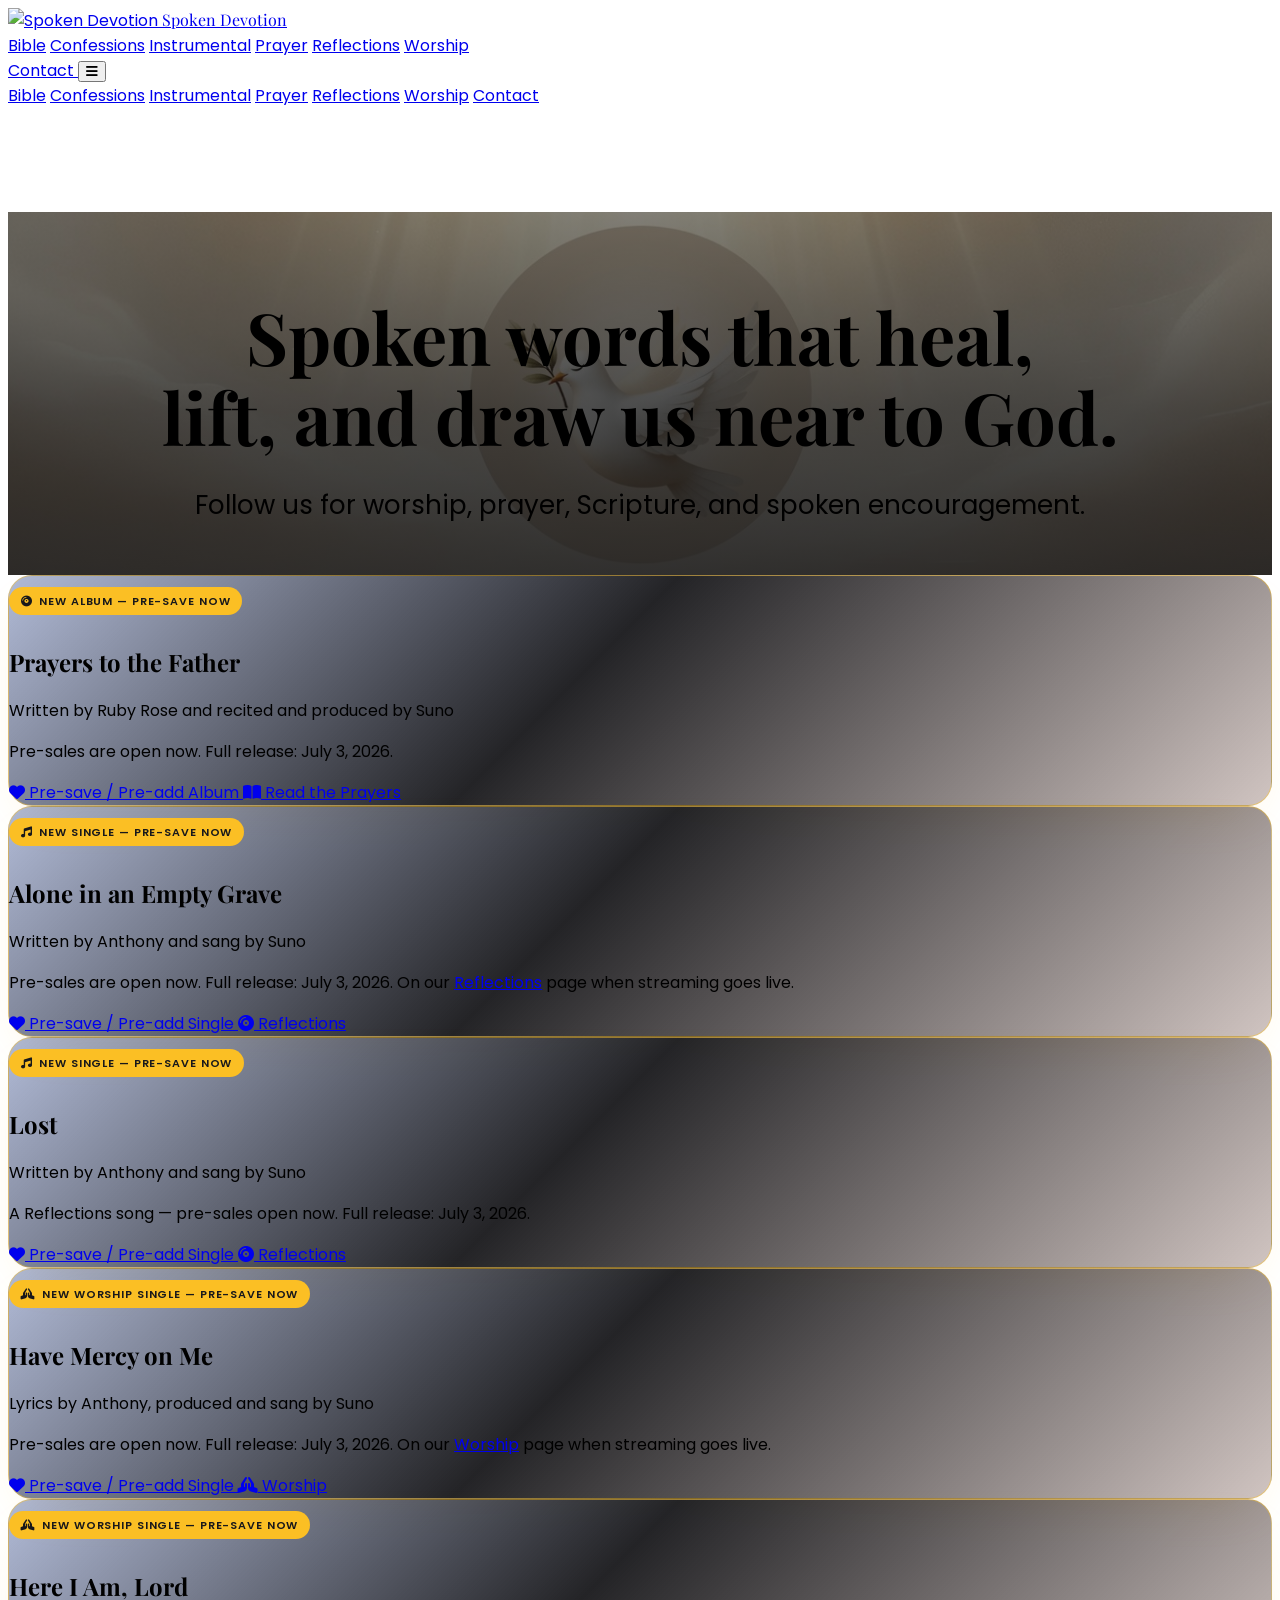
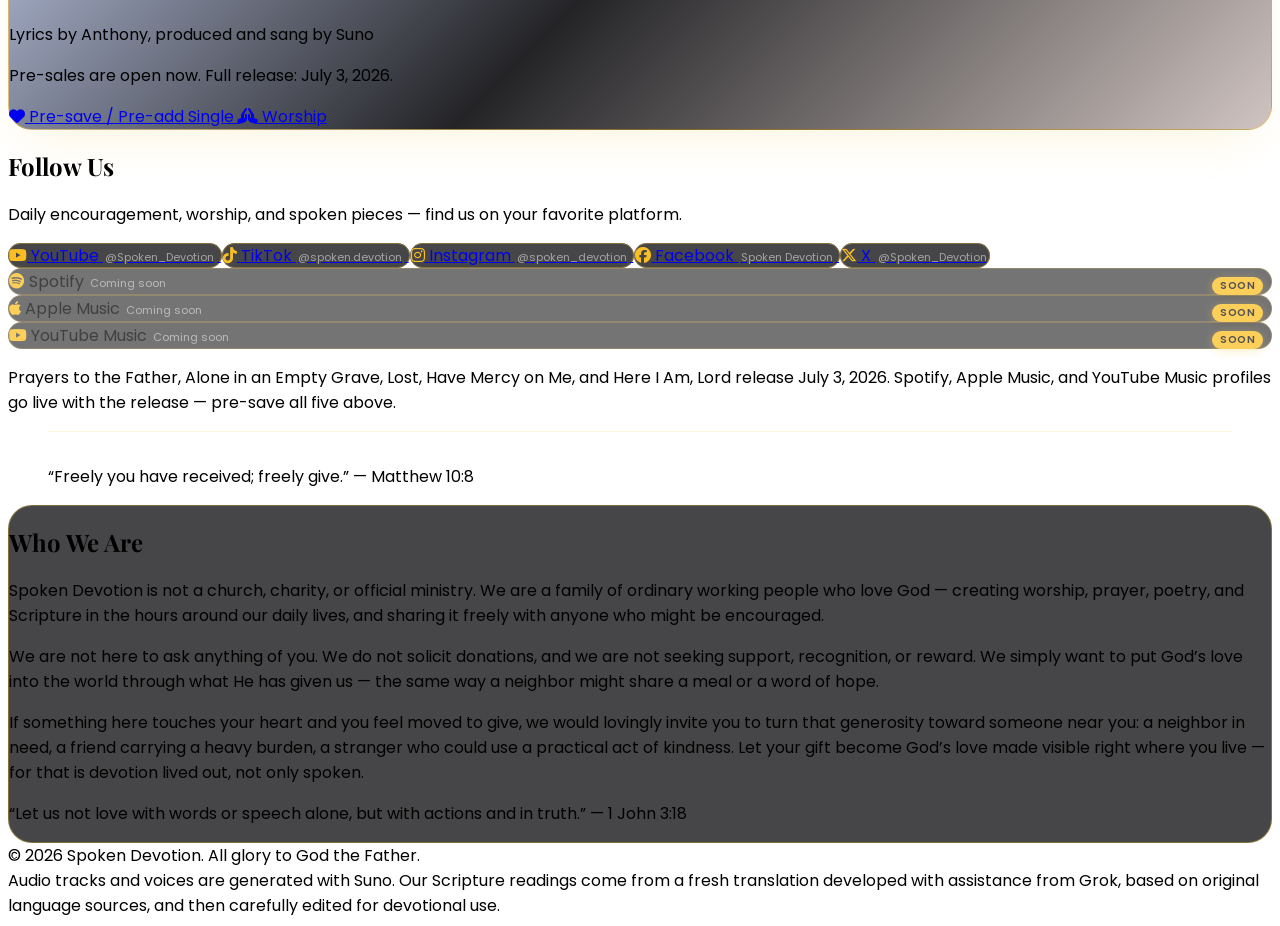
==== commit 4a4c65a3: "Remove Instrumental Soon badge from navigation Instrumental is live with Resting in the Father I pre" ====
--- a/index.html
+++ b/index.html
@@ -52,7 +52,7 @@
             <h2 id="album-heading" class="text-3xl md:text-4xl font-semibold tracking-tight heading-font text-amber-300 mb-2">
                 Prayers to the Father
             </h2>
-            <p class="text-white/75 text-base md:text-lg mb-1">Ten spoken prayers written by Ruby Rose</p>
+            <p class="text-white/75 text-base md:text-lg mb-1">Written by Ruby Rose and recited and produced by Suno</p>
             <p class="text-white/60 text-sm md:text-base mb-6">
                 Pre-sales are open now.
                 <span class="text-amber-400/90">Full release: July 3, 2026.</span>
@@ -293,8 +293,8 @@
 
     <div id="footer-root"></div>
 
-    <script src="/partials/streaming-config.js?v=7"></script>
-    <script src="/partials/site.js?v=22"></script>
+    <script src="/partials/streaming-config.js?v=8"></script>
+    <script src="/partials/site.js?v=23"></script>
     <script>
         (function () {
             var cfg = window.SD_STREAMING;
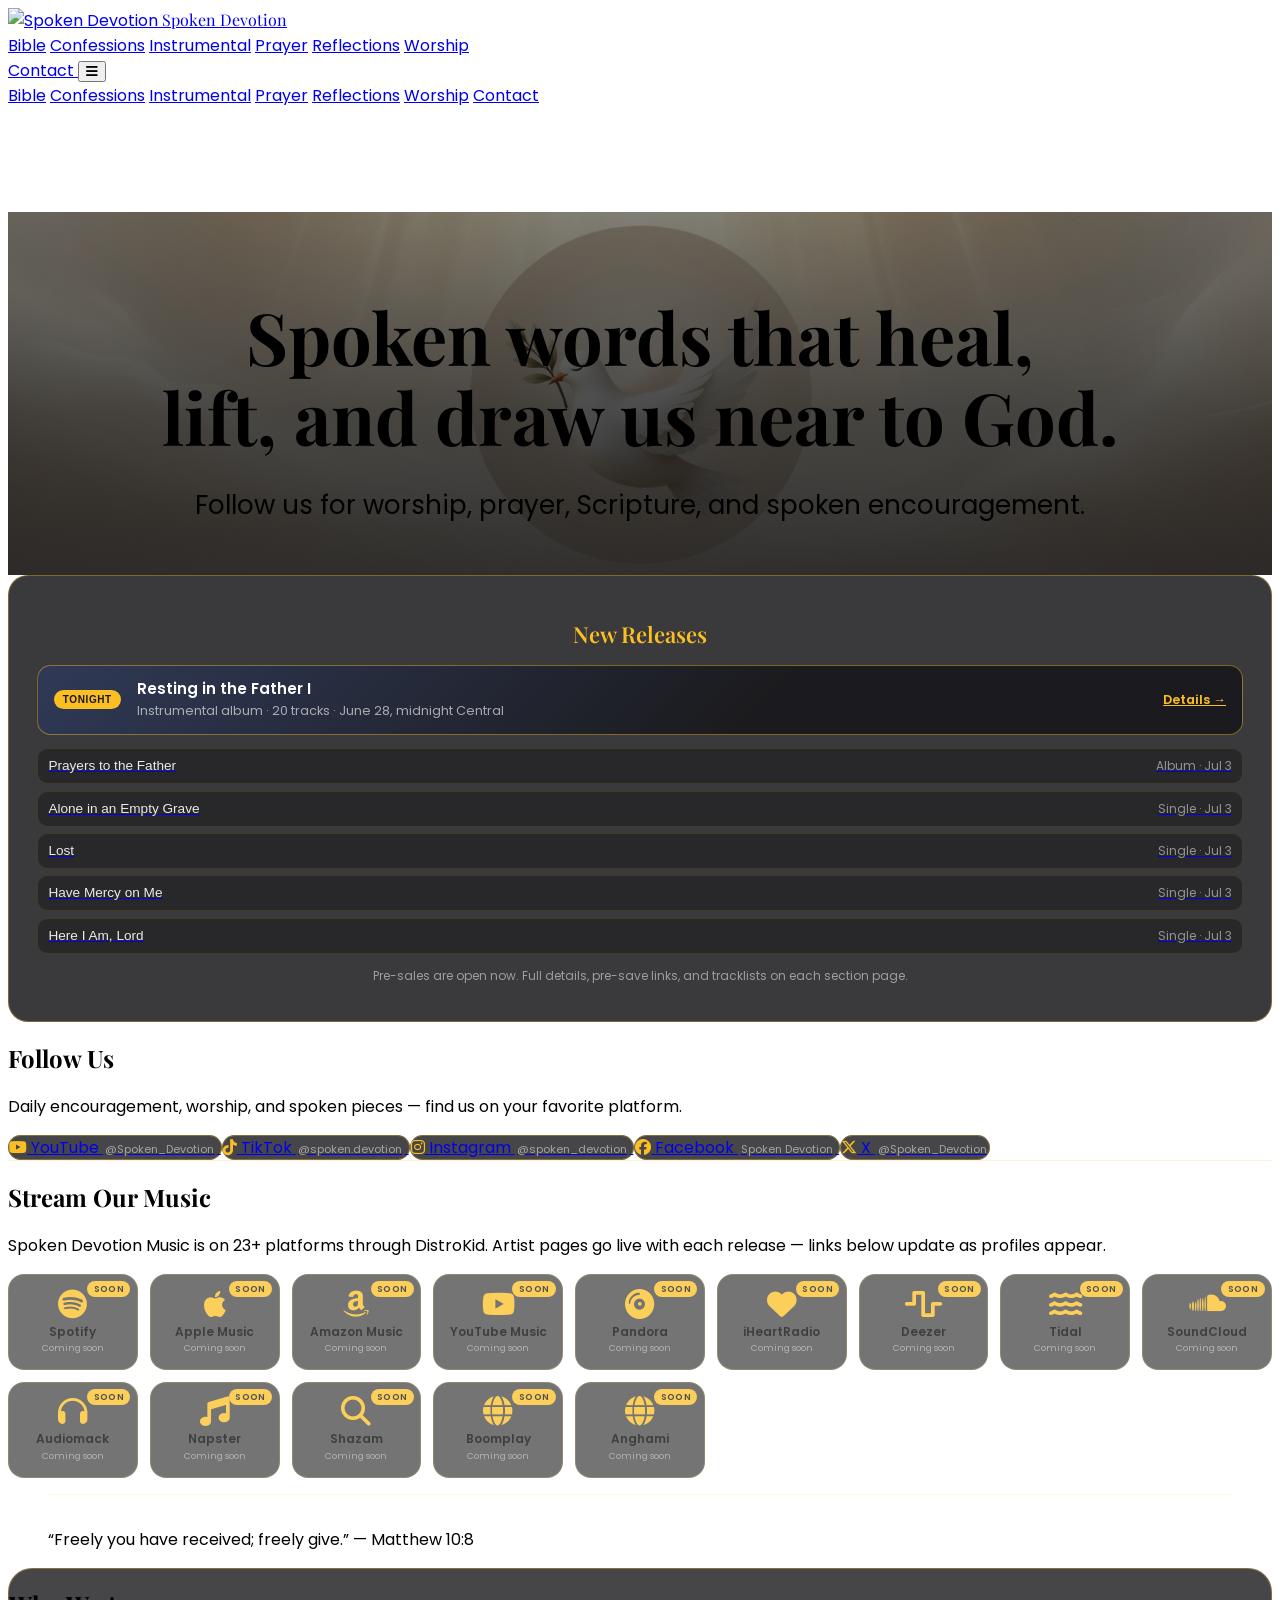
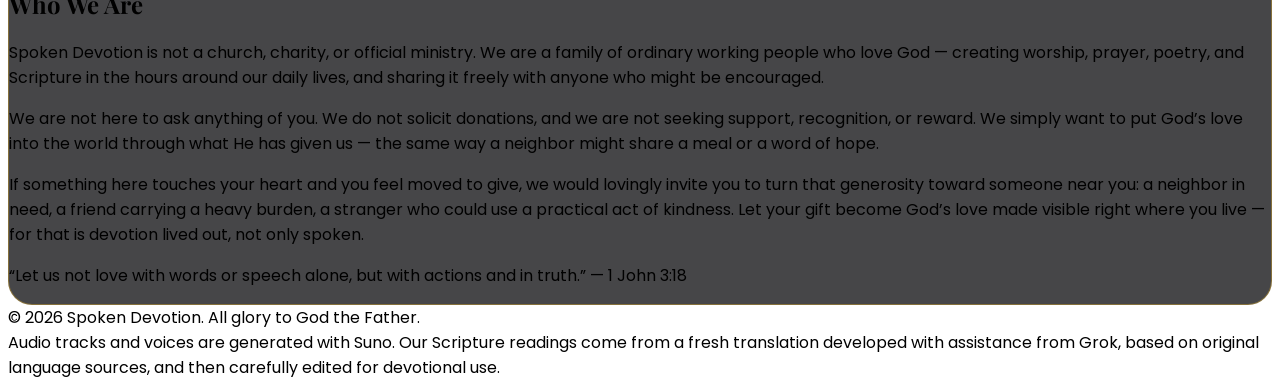
==== commit fc2b246a: "Slim homepage releases and add streaming platform links" ====
--- a/index.html
+++ b/index.html
@@ -17,7 +17,7 @@
     <meta name="twitter:card" content="summary_large_image">
     <script src="https://cdn.tailwindcss.com"></script>
     <link rel="stylesheet" href="https://cdnjs.cloudflare.com/ajax/libs/font-awesome/6.5.1/css/all.min.css">
-    <link rel="stylesheet" href="/partials/site.css?v=19">
+    <link rel="stylesheet" href="/partials/site.css?v=20">
     <style>
         @import url('https://fonts.googleapis.com/css2?family=Playfair+Display:wght@400;700&family=Poppins:wght@400;500;600&display=swap');
         .accent-gold { color: #fbbf24; }
@@ -42,158 +42,53 @@
         </div>
     </section>
 
-    <!-- Releases -->
-    <div class="max-w-5xl mx-auto px-6 pt-10 md:pt-14 space-y-6">
-        <section class="album-announce p-6 md:p-10 text-center" aria-labelledby="album-heading">
-            <p class="album-announce__badge mb-4">
-                <i class="fa-solid fa-compact-disc" aria-hidden="true"></i>
-                New Album — Pre-save Now
-            </p>
-            <h2 id="album-heading" class="text-3xl md:text-4xl font-semibold tracking-tight heading-font text-amber-300 mb-2">
-                Prayers to the Father
-            </h2>
-            <p class="text-white/75 text-base md:text-lg mb-1">Written by Ruby Rose and recited and produced by Suno</p>
-            <p class="text-white/60 text-sm md:text-base mb-6">
-                Pre-sales are open now.
-                <span class="text-amber-400/90">Full release: July 3, 2026.</span>
-            </p>
-            <div class="flex flex-col sm:flex-row items-center justify-center gap-3">
-                <a id="presave-cta-home"
-                   href="https://distrokid.com/hyperfollow/spokendevotion/prayers-to-the-father"
-                   target="_blank"
-                   rel="noopener noreferrer"
-                   class="inline-flex items-center gap-x-2 px-6 py-3 bg-amber-400 hover:bg-amber-300 text-zinc-950 font-semibold rounded-full transition-all text-sm md:text-base">
-                    <i class="fa-solid fa-heart" aria-hidden="true"></i>
-                    Pre-save / Pre-add Album
-                </a>
-                <a href="/prayer/"
-                   class="inline-flex items-center gap-x-2 px-6 py-3 text-amber-400 hover:text-amber-300 border border-amber-400/40 hover:bg-amber-400/10 rounded-full transition-all text-sm md:text-base">
-                    <i class="fa-solid fa-book-open" aria-hidden="true"></i>
-                    Read the Prayers
-                </a>
+    <!-- Release digest -->
+    <div class="max-w-2xl mx-auto px-6 pt-10 md:pt-12">
+        <section class="release-digest" aria-labelledby="releases-heading">
+            <h2 id="releases-heading" class="release-digest__heading">New Releases</h2>
+
+            <div class="release-digest__featured">
+                <span class="release-digest__badge">Tonight</span>
+                <div class="release-digest__featured-body">
+                    <span class="release-digest__featured-title">Resting in the Father I</span>
+                    <span class="release-digest__featured-meta">Instrumental album · 20 tracks · June 28, midnight Central</span>
+                </div>
+                <a href="/instrumental/" class="release-digest__featured-link">Details →</a>
             </div>
-        </section>
 
-        <section class="album-announce p-6 md:p-10 text-center" aria-labelledby="single-heading">
-            <p class="album-announce__badge mb-4">
-                <i class="fa-solid fa-music" aria-hidden="true"></i>
-                New Single — Pre-save Now
-            </p>
-            <h2 id="single-heading" class="text-3xl md:text-4xl font-semibold tracking-tight heading-font text-amber-300 mb-2">
-                Alone in an Empty Grave
-            </h2>
-            <p class="text-white/75 text-base md:text-lg mb-1">Written by Anthony and sang by Suno</p>
-            <p class="text-white/60 text-sm md:text-base mb-6">
-                Pre-sales are open now.
-                <span class="text-amber-400/90">Full release: July 3, 2026.</span>
-                On our <a href="/reflections/" class="text-amber-400/90 underline hover:text-amber-300">Reflections</a> page when streaming goes live.
-            </p>
-            <div class="flex flex-col sm:flex-row items-center justify-center gap-3">
-                <a id="presave-cta-single-home"
-                   href="https://distrokid.com/hyperfollow/spokendevotion/alone-in-an-empty-grave"
-                   target="_blank"
-                   rel="noopener noreferrer"
-                   class="inline-flex items-center gap-x-2 px-6 py-3 bg-amber-400 hover:bg-amber-300 text-zinc-950 font-semibold rounded-full transition-all text-sm md:text-base">
-                    <i class="fa-solid fa-heart" aria-hidden="true"></i>
-                    Pre-save / Pre-add Single
-                </a>
-                <a href="/reflections/"
-                   class="inline-flex items-center gap-x-2 px-6 py-3 text-amber-400 hover:text-amber-300 border border-amber-400/40 hover:bg-amber-400/10 rounded-full transition-all text-sm md:text-base">
-                    <i class="fa-solid fa-compact-disc" aria-hidden="true"></i>
-                    Reflections
-                </a>
-            </div>
-        </section>
-
-        <section class="album-announce p-6 md:p-10 text-center" aria-labelledby="lost-heading">
-            <p class="album-announce__badge mb-4">
-                <i class="fa-solid fa-music" aria-hidden="true"></i>
-                New Single — Pre-save Now
-            </p>
-            <h2 id="lost-heading" class="text-3xl md:text-4xl font-semibold tracking-tight heading-font text-amber-300 mb-2">
-                Lost
-            </h2>
-            <p class="text-white/75 text-base md:text-lg mb-1">Written by Anthony and sang by Suno</p>
-            <p class="text-white/60 text-sm md:text-base mb-6">
-                A Reflections song — pre-sales open now.
-                <span class="text-amber-400/90">Full release: July 3, 2026.</span>
-            </p>
-            <div class="flex flex-col sm:flex-row items-center justify-center gap-3">
-                <a id="presave-cta-lost-home"
-                   href="https://distrokid.com/hyperfollow/spokendevotion/lost"
-                   target="_blank"
-                   rel="noopener noreferrer"
-                   class="inline-flex items-center gap-x-2 px-6 py-3 bg-amber-400 hover:bg-amber-300 text-zinc-950 font-semibold rounded-full transition-all text-sm md:text-base">
-                    <i class="fa-solid fa-heart" aria-hidden="true"></i>
-                    Pre-save / Pre-add Single
-                </a>
-                <a href="/reflections/"
-                   class="inline-flex items-center gap-x-2 px-6 py-3 text-amber-400 hover:text-amber-300 border border-amber-400/40 hover:bg-amber-400/10 rounded-full transition-all text-sm md:text-base">
-                    <i class="fa-solid fa-compact-disc" aria-hidden="true"></i>
-                    Reflections
-                </a>
-            </div>
-        </section>
-
-        <section class="album-announce p-6 md:p-10 text-center" aria-labelledby="mercy-heading">
-            <p class="album-announce__badge mb-4">
-                <i class="fa-solid fa-hands-praying" aria-hidden="true"></i>
-                New Worship Single — Pre-save Now
-            </p>
-            <h2 id="mercy-heading" class="text-3xl md:text-4xl font-semibold tracking-tight heading-font text-amber-300 mb-2">
-                Have Mercy on Me
-            </h2>
-            <p class="text-white/75 text-base md:text-lg mb-1">Lyrics by Anthony, produced and sang by Suno</p>
-            <p class="text-white/60 text-sm md:text-base mb-6">
-                Pre-sales are open now.
-                <span class="text-amber-400/90">Full release: July 3, 2026.</span>
-                On our <a href="/worship/" class="text-amber-400/90 underline hover:text-amber-300">Worship</a> page when streaming goes live.
-            </p>
-            <div class="flex flex-col sm:flex-row items-center justify-center gap-3">
-                <a id="presave-cta-mercy-home"
-                   href="https://distrokid.com/hyperfollow/spokendevotion/have-mercy-on-me"
-                   target="_blank"
-                   rel="noopener noreferrer"
-                   class="inline-flex items-center gap-x-2 px-6 py-3 bg-amber-400 hover:bg-amber-300 text-zinc-950 font-semibold rounded-full transition-all text-sm md:text-base">
-                    <i class="fa-solid fa-heart" aria-hidden="true"></i>
-                    Pre-save / Pre-add Single
-                </a>
-                <a href="/worship/"
-                   class="inline-flex items-center gap-x-2 px-6 py-3 text-amber-400 hover:text-amber-300 border border-amber-400/40 hover:bg-amber-400/10 rounded-full transition-all text-sm md:text-base">
-                    <i class="fa-solid fa-hands-praying" aria-hidden="true"></i>
-                    Worship
-                </a>
-            </div>
-        </section>
-
-        <section class="album-announce p-6 md:p-10 text-center" aria-labelledby="here-heading">
-            <p class="album-announce__badge mb-4">
-                <i class="fa-solid fa-hands-praying" aria-hidden="true"></i>
-                New Worship Single — Pre-save Now
-            </p>
-            <h2 id="here-heading" class="text-3xl md:text-4xl font-semibold tracking-tight heading-font text-amber-300 mb-2">
-                Here I Am, Lord
-            </h2>
-            <p class="text-white/75 text-base md:text-lg mb-1">Lyrics by Anthony, produced and sang by Suno</p>
-            <p class="text-white/60 text-sm md:text-base mb-6">
-                Pre-sales are open now.
-                <span class="text-amber-400/90">Full release: July 3, 2026.</span>
-            </p>
-            <div class="flex flex-col sm:flex-row items-center justify-center gap-3">
-                <a id="presave-cta-here-home"
-                   href="https://distrokid.com/hyperfollow/spokendevotion/here-i-am-lord"
-                   target="_blank"
-                   rel="noopener noreferrer"
-                   class="inline-flex items-center gap-x-2 px-6 py-3 bg-amber-400 hover:bg-amber-300 text-zinc-950 font-semibold rounded-full transition-all text-sm md:text-base">
-                    <i class="fa-solid fa-heart" aria-hidden="true"></i>
-                    Pre-save / Pre-add Single
-                </a>
-                <a href="/worship/"
-                   class="inline-flex items-center gap-x-2 px-6 py-3 text-amber-400 hover:text-amber-300 border border-amber-400/40 hover:bg-amber-400/10 rounded-full transition-all text-sm md:text-base">
-                    <i class="fa-solid fa-hands-praying" aria-hidden="true"></i>
-                    Worship
-                </a>
-            </div>
+            <ul class="release-digest__list">
+                <li>
+                    <a href="/prayer/" class="release-digest__item">
+                        <span class="release-digest__item-title">Prayers to the Father</span>
+                        <span class="release-digest__item-meta">Album · Jul 3</span>
+                    </a>
+                </li>
+                <li>
+                    <a href="/reflections/" class="release-digest__item">
+                        <span class="release-digest__item-title">Alone in an Empty Grave</span>
+                        <span class="release-digest__item-meta">Single · Jul 3</span>
+                    </a>
+                </li>
+                <li>
+                    <a href="/reflections/" class="release-digest__item">
+                        <span class="release-digest__item-title">Lost</span>
+                        <span class="release-digest__item-meta">Single · Jul 3</span>
+                    </a>
+                </li>
+                <li>
+                    <a href="/worship/" class="release-digest__item">
+                        <span class="release-digest__item-title">Have Mercy on Me</span>
+                        <span class="release-digest__item-meta">Single · Jul 3</span>
+                    </a>
+                </li>
+                <li>
+                    <a href="/worship/" class="release-digest__item">
+                        <span class="release-digest__item-title">Here I Am, Lord</span>
+                        <span class="release-digest__item-meta">Single · Jul 3</span>
+                    </a>
+                </li>
+            </ul>
+            <p class="release-digest__note">Pre-sales are open now. Full details, pre-save links, and tracklists on each section page.</p>
         </section>
     </div>
 
@@ -233,33 +128,16 @@
                 <span class="font-semibold text-sm md:text-base">X</span>
                 <span class="social-card__handle">@Spoken_Devotion</span>
             </a>
-            <div class="social-card social-card--soon flex flex-col items-center justify-center p-4 md:p-5 text-center" aria-label="Spotify — coming soon">
-                <span class="social-card__badge">Soon</span>
-                <i class="fa-brands fa-spotify text-3xl md:text-4xl mb-2 accent-gold"></i>
-                <span class="font-semibold text-sm md:text-base">Spotify</span>
-                <span class="social-card__handle">Coming soon</span>
-            </div>
-            <div class="social-card social-card--soon flex flex-col items-center justify-center p-4 md:p-5 text-center" aria-label="Apple Music — coming soon">
-                <span class="social-card__badge">Soon</span>
-                <i class="fa-brands fa-apple text-3xl md:text-4xl mb-2 accent-gold"></i>
-                <span class="font-semibold text-sm md:text-base">Apple Music</span>
-                <span class="social-card__handle">Coming soon</span>
-            </div>
-            <div class="social-card social-card--soon flex flex-col items-center justify-center p-4 md:p-5 text-center" aria-label="YouTube Music — coming soon">
-                <span class="social-card__badge">Soon</span>
-                <i class="fa-brands fa-youtube text-3xl md:text-4xl mb-2 accent-gold"></i>
-                <span class="font-semibold text-sm md:text-base">YouTube Music</span>
-                <span class="social-card__handle">Coming soon</span>
-            </div>
         </div>
-        <p class="text-center text-sm text-white/60 mt-6 max-w-2xl mx-auto">
-            <span class="text-amber-400/90 font-medium">Prayers to the Father</span>,
-            <span class="text-amber-400/90 font-medium">Alone in an Empty Grave</span>,
-            <span class="text-amber-400/90 font-medium">Lost</span>,
-            <span class="text-amber-400/90 font-medium">Have Mercy on Me</span>, and
-            <span class="text-amber-400/90 font-medium">Here I Am, Lord</span> release July 3, 2026.
-            Spotify, Apple Music, and YouTube Music profiles go live with the release — pre-save all five above.
+
+        <div class="section-divider mt-16 mb-10"></div>
+
+        <h2 class="text-2xl md:text-3xl font-semibold tracking-tight text-center mb-2 heading-font">Stream Our Music</h2>
+        <p class="text-center text-white/60 text-sm md:text-base mb-8 max-w-xl mx-auto">
+            <span class="text-amber-400/90 font-medium">Spoken Devotion Music</span> is on 23+ platforms through DistroKid.
+            Artist pages go live with each release — links below update as profiles appear.
         </p>
+        <div data-streaming-platforms></div>
 
         <blockquote class="home-verse text-lg md:text-xl font-light text-white/70 leading-relaxed text-center mt-12 max-w-2xl mx-auto">
             “Freely you have received; freely give.”
@@ -293,33 +171,7 @@
 
     <div id="footer-root"></div>
 
-    <script src="/partials/streaming-config.js?v=8"></script>
-    <script src="/partials/site.js?v=23"></script>
-    <script>
-        (function () {
-            var cfg = window.SD_STREAMING;
-            if (!cfg) return;
-            if (cfg.presaveUrl) {
-                var album = document.getElementById('presave-cta-home');
-                if (album) album.href = cfg.presaveUrl;
-            }
-            if (cfg.singlePresaveUrl) {
-                var single = document.getElementById('presave-cta-single-home');
-                if (single) single.href = cfg.singlePresaveUrl;
-            }
-            if (cfg.lostPresaveUrl) {
-                var lost = document.getElementById('presave-cta-lost-home');
-                if (lost) lost.href = cfg.lostPresaveUrl;
-            }
-            if (cfg.mercyPresaveUrl) {
-                var mercy = document.getElementById('presave-cta-mercy-home');
-                if (mercy) mercy.href = cfg.mercyPresaveUrl;
-            }
-            if (cfg.herePresaveUrl) {
-                var here = document.getElementById('presave-cta-here-home');
-                if (here) here.href = cfg.herePresaveUrl;
-            }
-        })();
-    </script>
+    <script src="/partials/streaming-platforms.js?v=1"></script>
+    <script src="/partials/site.js?v=24"></script>
 </body>
 </html>
--- a/partials/site.css
+++ b/partials/site.css
@@ -353,6 +353,200 @@
     color: #fcd34d;
 }
 
+/* Compact release digest — homepage */
+.release-digest {
+    background: rgba(24, 24, 27, 0.85);
+    border: 1px solid rgba(251, 191, 36, 0.35);
+    border-radius: 1.25rem;
+    padding: 1.25rem 1.5rem;
+}
+@media (min-width: 768px) {
+    .release-digest {
+        padding: 1.5rem 1.75rem;
+    }
+}
+.release-digest__heading {
+    font-family: 'Playfair Display', serif;
+    font-size: 1.375rem;
+    font-weight: 600;
+    color: #fbbf24;
+    margin-bottom: 1rem;
+    text-align: center;
+}
+.release-digest__featured {
+    display: flex;
+    flex-wrap: wrap;
+    align-items: center;
+    gap: 0.75rem 1rem;
+    padding: 0.85rem 1rem;
+    margin-bottom: 0.85rem;
+    border-radius: 0.85rem;
+    background: linear-gradient(135deg, rgba(30, 58, 138, 0.35) 0%, rgba(24, 24, 27, 0.9) 60%);
+    border: 1px solid rgba(251, 191, 36, 0.45);
+}
+.release-digest__badge {
+    flex-shrink: 0;
+    font-size: 0.625rem;
+    font-weight: 700;
+    letter-spacing: 0.06em;
+    text-transform: uppercase;
+    color: #18181b;
+    background: #fbbf24;
+    padding: 0.25rem 0.55rem;
+    border-radius: 9999px;
+}
+.release-digest__featured-body {
+    flex: 1 1 12rem;
+    min-width: 0;
+}
+.release-digest__featured-title {
+    display: block;
+    font-weight: 600;
+    color: #fff;
+    font-size: 0.95rem;
+    line-height: 1.35;
+}
+.release-digest__featured-meta {
+    display: block;
+    font-size: 0.8rem;
+    color: rgba(255, 255, 255, 0.6);
+    margin-top: 0.15rem;
+}
+.release-digest__featured-link {
+    flex-shrink: 0;
+    font-size: 0.8rem;
+    font-weight: 600;
+    color: #fbbf24;
+    white-space: nowrap;
+    transition: color 0.2s ease;
+}
+.release-digest__featured-link:hover {
+    color: #fcd34d;
+}
+.release-digest__list {
+    list-style: none;
+    margin: 0;
+    padding: 0;
+    display: flex;
+    flex-direction: column;
+    gap: 0.4rem;
+}
+.release-digest__item {
+    display: flex;
+    flex-wrap: wrap;
+    align-items: baseline;
+    justify-content: space-between;
+    gap: 0.25rem 0.75rem;
+    padding: 0.5rem 0.65rem;
+    border-radius: 0.65rem;
+    border: 1px solid rgba(251, 191, 36, 0.12);
+    background: rgba(9, 9, 11, 0.35);
+    font-size: 0.85rem;
+    transition: border-color 0.2s ease, background-color 0.2s ease;
+}
+a.release-digest__item:hover {
+    border-color: rgba(251, 191, 36, 0.35);
+    background: rgba(251, 191, 36, 0.06);
+}
+.release-digest__item-title {
+    font-weight: 500;
+    color: rgba(255, 255, 255, 0.9);
+}
+.release-digest__item-meta {
+    font-size: 0.75rem;
+    color: rgba(255, 255, 255, 0.5);
+    white-space: nowrap;
+}
+.release-digest__note {
+    margin-top: 0.85rem;
+    font-size: 0.75rem;
+    color: rgba(255, 255, 255, 0.5);
+    text-align: center;
+    line-height: 1.5;
+}
+
+/* Streaming platform cards */
+.platform-grid {
+    display: grid;
+    grid-template-columns: repeat(auto-fill, minmax(6.5rem, 1fr));
+    gap: 0.65rem;
+}
+@media (min-width: 640px) {
+    .platform-grid {
+        grid-template-columns: repeat(auto-fill, minmax(7.25rem, 1fr));
+        gap: 0.75rem;
+    }
+}
+.platform-card {
+    position: relative;
+    display: flex;
+    flex-direction: column;
+    align-items: center;
+    justify-content: center;
+    padding: 0.85rem 0.5rem;
+    text-align: center;
+    background: rgba(24, 24, 27, 0.8);
+    border: 1px solid rgba(251, 191, 36, 0.35);
+    border-radius: 1rem;
+    transition: border-color 0.2s ease, background-color 0.2s ease;
+    text-decoration: none;
+    color: inherit;
+}
+a.platform-card:hover {
+    background: rgba(251, 191, 36, 0.08);
+    border-color: rgba(251, 191, 36, 0.55);
+}
+.platform-card--soon {
+    opacity: 0.75;
+    cursor: default;
+    border-color: rgba(251, 191, 36, 0.22);
+    pointer-events: none;
+}
+.platform-card__badge {
+    position: absolute;
+    top: 0.4rem;
+    right: 0.4rem;
+    font-size: 0.5625rem;
+    font-weight: 600;
+    letter-spacing: 0.04em;
+    text-transform: uppercase;
+    color: #18181b;
+    background: #fbbf24;
+    padding: 0.15rem 0.4rem;
+    border-radius: 9999px;
+    line-height: 1.2;
+}
+.platform-card__icon {
+    font-size: 1.65rem;
+    color: #fbbf24;
+    margin-bottom: 0.4rem;
+}
+@media (min-width: 768px) {
+    .platform-card__icon {
+        font-size: 1.85rem;
+    }
+}
+.platform-card__name {
+    font-size: 0.7rem;
+    font-weight: 600;
+    line-height: 1.2;
+}
+@media (min-width: 768px) {
+    .platform-card__name {
+        font-size: 0.75rem;
+    }
+}
+.platform-card__status {
+    font-size: 0.5625rem;
+    color: rgba(255, 255, 255, 0.45);
+    margin-top: 0.2rem;
+    max-width: 100%;
+    overflow: hidden;
+    text-overflow: ellipsis;
+    white-space: nowrap;
+    padding: 0 0.1rem;
+}
+
 .toast {
     position: fixed;
     bottom: 20px;
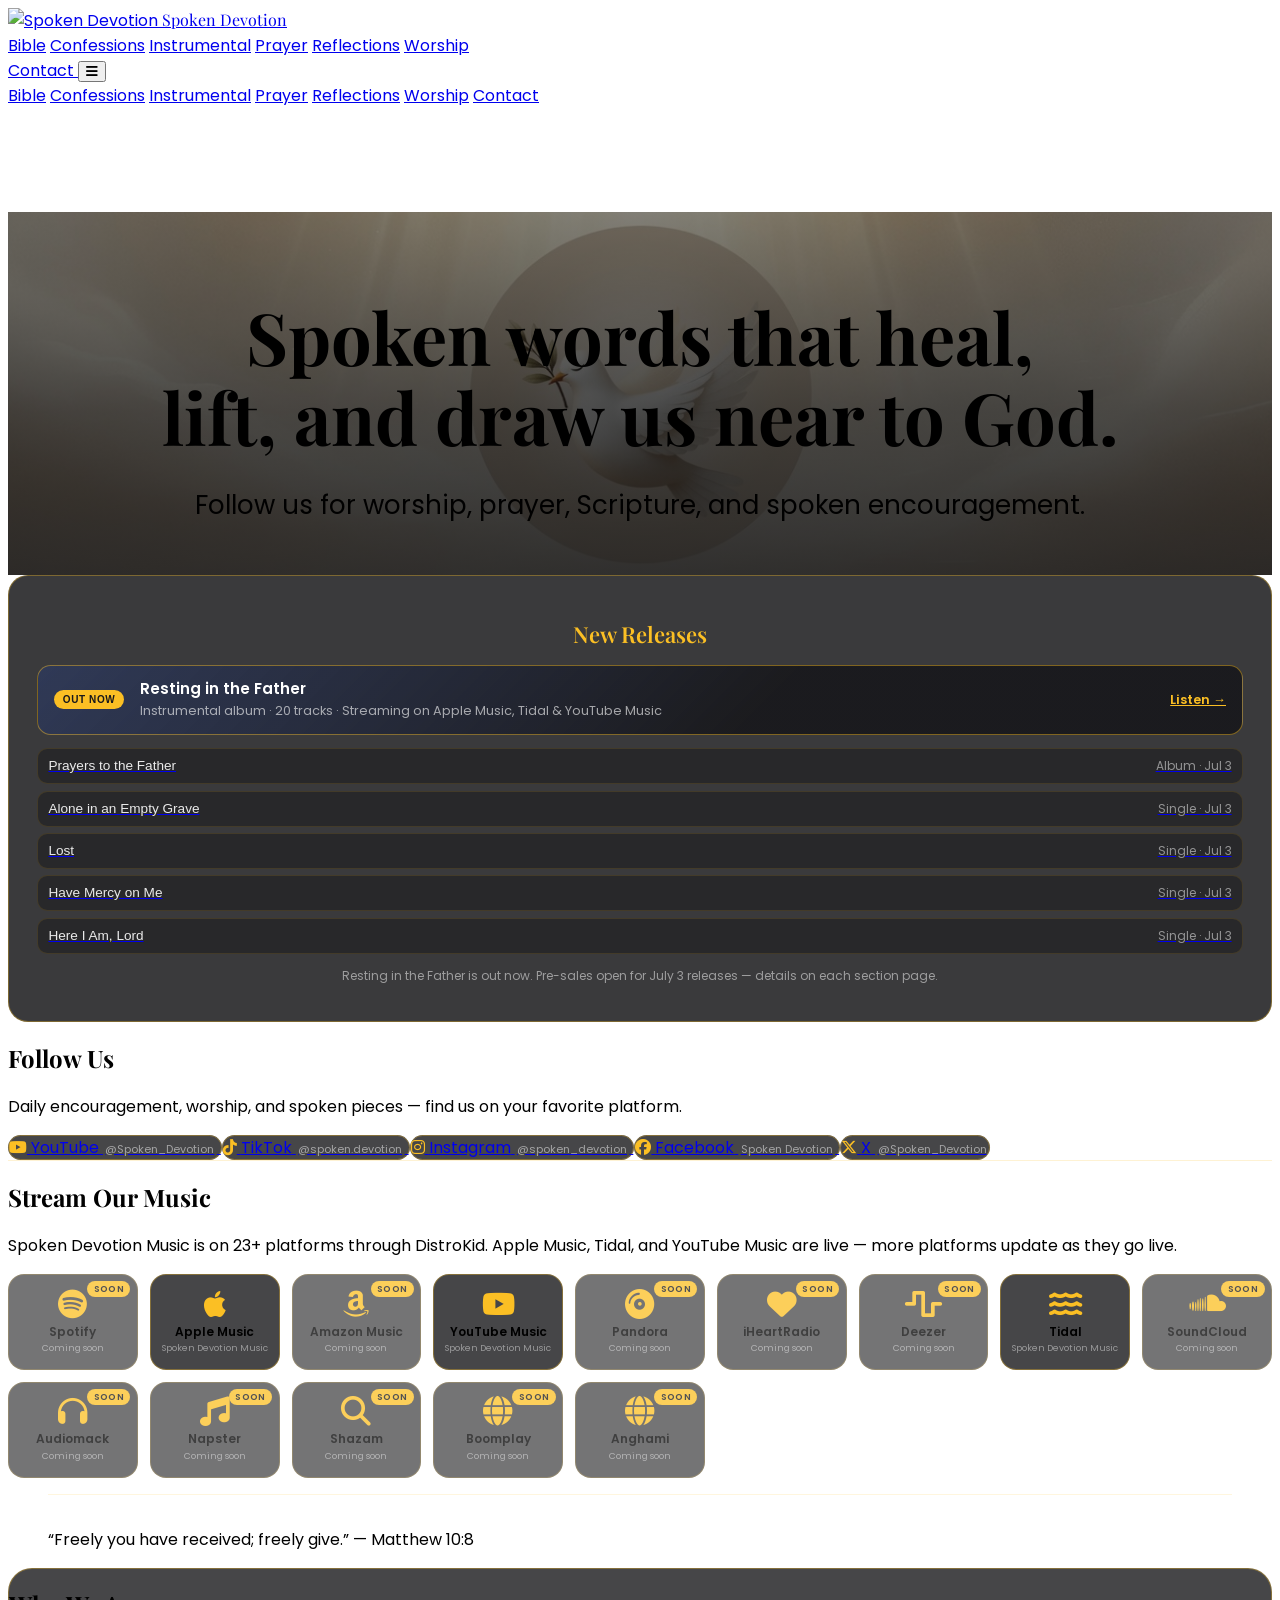
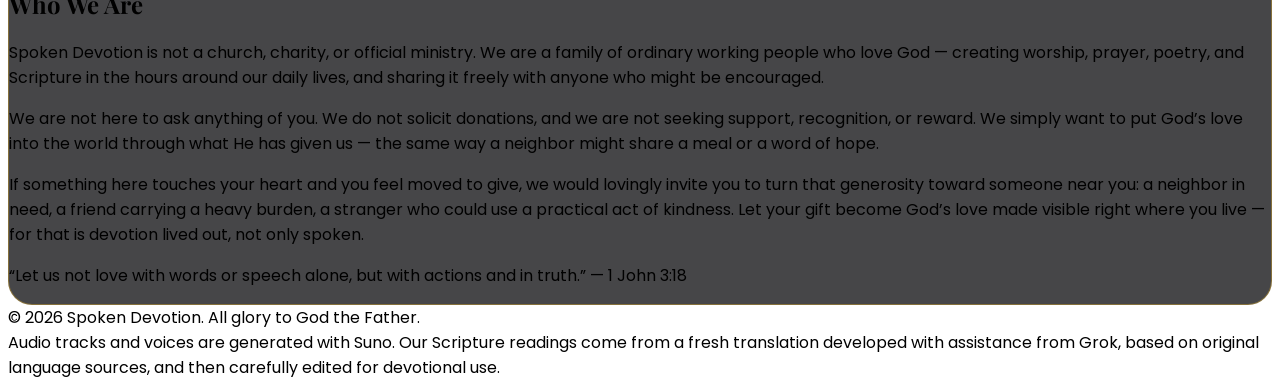
==== commit ae9b9669: "Add YouTube Music artist link to streaming platforms Wire the Spoken Devotion Music YouTube Music ch" ====
--- a/index.html
+++ b/index.html
@@ -48,12 +48,12 @@
             <h2 id="releases-heading" class="release-digest__heading">New Releases</h2>
 
             <div class="release-digest__featured">
-                <span class="release-digest__badge">Tonight</span>
+                <span class="release-digest__badge">Out Now</span>
                 <div class="release-digest__featured-body">
-                    <span class="release-digest__featured-title">Resting in the Father I</span>
-                    <span class="release-digest__featured-meta">Instrumental album · 20 tracks · June 28, midnight Central</span>
+                    <span class="release-digest__featured-title">Resting in the Father</span>
+                    <span class="release-digest__featured-meta">Instrumental album · 20 tracks · Streaming on Apple Music, Tidal &amp; YouTube Music</span>
                 </div>
-                <a href="/instrumental/" class="release-digest__featured-link">Details →</a>
+                <a href="/instrumental/" class="release-digest__featured-link">Listen →</a>
             </div>
 
             <ul class="release-digest__list">
@@ -88,7 +88,7 @@
                     </a>
                 </li>
             </ul>
-            <p class="release-digest__note">Pre-sales are open now. Full details, pre-save links, and tracklists on each section page.</p>
+            <p class="release-digest__note"><span class="text-amber-400/90 font-medium">Resting in the Father</span> is out now. Pre-sales open for July 3 releases — details on each section page.</p>
         </section>
     </div>
 
@@ -135,7 +135,7 @@
         <h2 class="text-2xl md:text-3xl font-semibold tracking-tight text-center mb-2 heading-font">Stream Our Music</h2>
         <p class="text-center text-white/60 text-sm md:text-base mb-8 max-w-xl mx-auto">
             <span class="text-amber-400/90 font-medium">Spoken Devotion Music</span> is on 23+ platforms through DistroKid.
-            Artist pages go live with each release — links below update as profiles appear.
+            Apple Music, Tidal, and YouTube Music are live — more platforms update as they go live.
         </p>
         <div data-streaming-platforms></div>
 
@@ -171,7 +171,7 @@
 
     <div id="footer-root"></div>
 
-    <script src="/partials/streaming-platforms.js?v=1"></script>
-    <script src="/partials/site.js?v=24"></script>
+    <script src="/partials/streaming-platforms.js?v=3"></script>
+    <script src="/partials/site.js?v=25"></script>
 </body>
 </html>
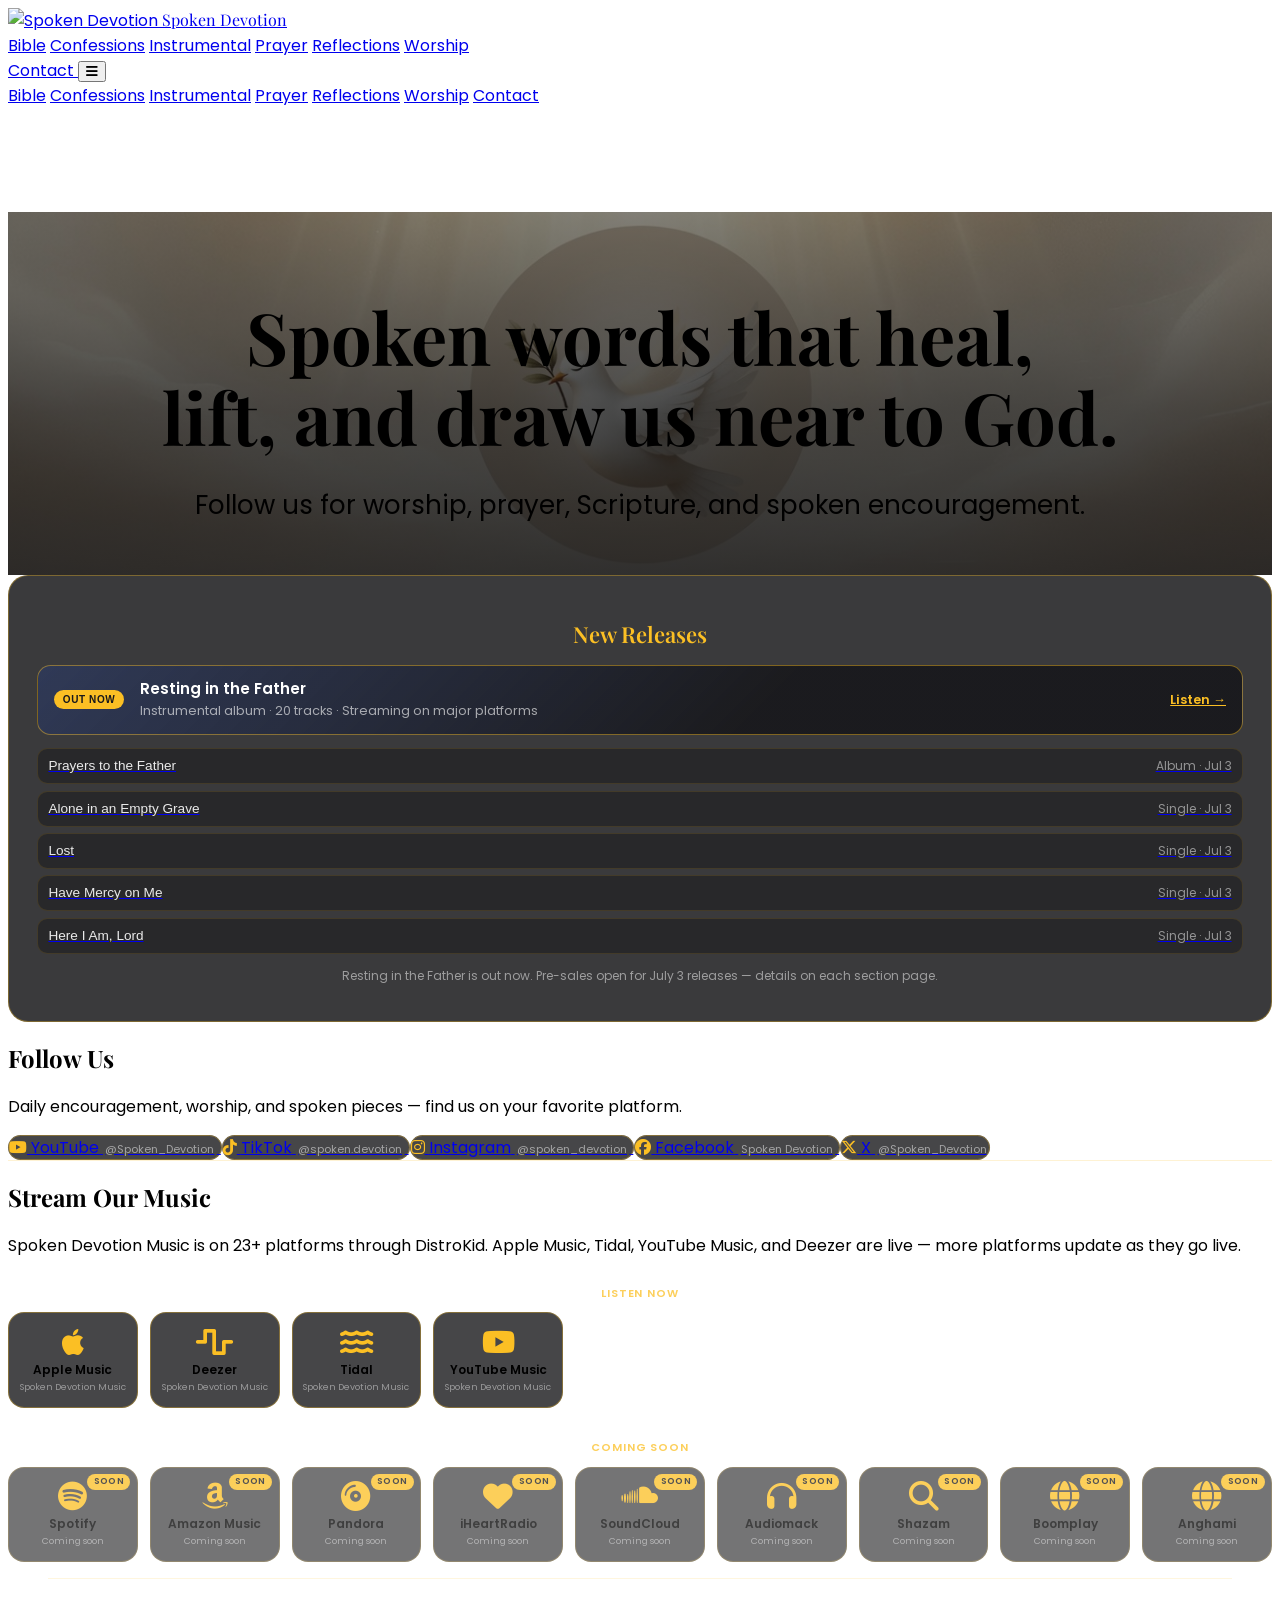
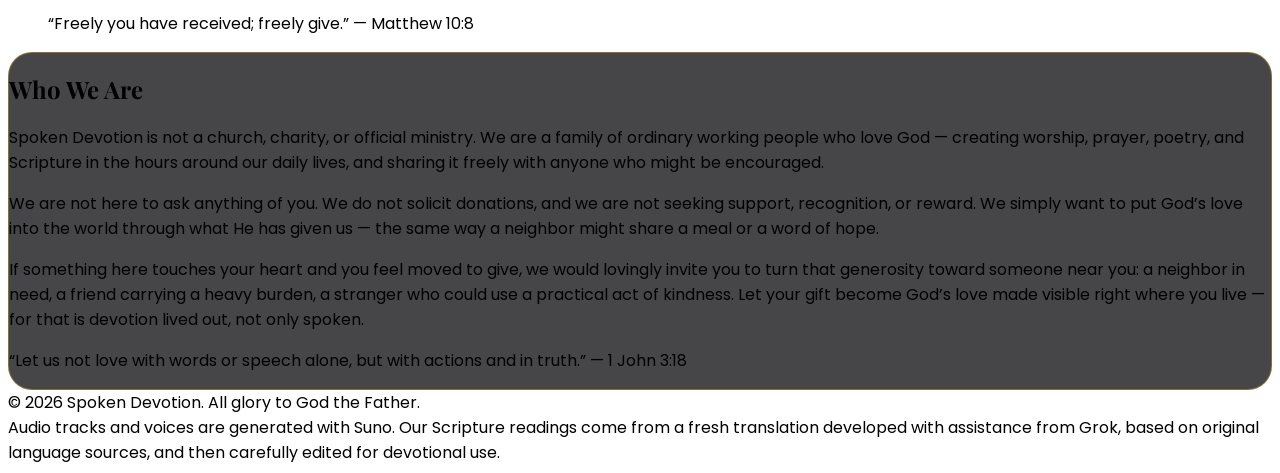
==== commit ff24b54f: "Remove Napster and group live streaming platforms first Drop Napster from the platform list. Sort ca" ====
--- a/index.html
+++ b/index.html
@@ -17,7 +17,7 @@
     <meta name="twitter:card" content="summary_large_image">
     <script src="https://cdn.tailwindcss.com"></script>
     <link rel="stylesheet" href="https://cdnjs.cloudflare.com/ajax/libs/font-awesome/6.5.1/css/all.min.css">
-    <link rel="stylesheet" href="/partials/site.css?v=20">
+    <link rel="stylesheet" href="/partials/site.css?v=21">
     <style>
         @import url('https://fonts.googleapis.com/css2?family=Playfair+Display:wght@400;700&family=Poppins:wght@400;500;600&display=swap');
         .accent-gold { color: #fbbf24; }
@@ -51,7 +51,7 @@
                 <span class="release-digest__badge">Out Now</span>
                 <div class="release-digest__featured-body">
                     <span class="release-digest__featured-title">Resting in the Father</span>
-                    <span class="release-digest__featured-meta">Instrumental album · 20 tracks · Streaming on Apple Music, Tidal &amp; YouTube Music</span>
+                    <span class="release-digest__featured-meta">Instrumental album · 20 tracks · Streaming on major platforms</span>
                 </div>
                 <a href="/instrumental/" class="release-digest__featured-link">Listen →</a>
             </div>
@@ -135,7 +135,7 @@
         <h2 class="text-2xl md:text-3xl font-semibold tracking-tight text-center mb-2 heading-font">Stream Our Music</h2>
         <p class="text-center text-white/60 text-sm md:text-base mb-8 max-w-xl mx-auto">
             <span class="text-amber-400/90 font-medium">Spoken Devotion Music</span> is on 23+ platforms through DistroKid.
-            Apple Music, Tidal, and YouTube Music are live — more platforms update as they go live.
+            Apple Music, Tidal, YouTube Music, and Deezer are live — more platforms update as they go live.
         </p>
         <div data-streaming-platforms></div>
 
@@ -171,7 +171,7 @@
 
     <div id="footer-root"></div>
 
-    <script src="/partials/streaming-platforms.js?v=3"></script>
-    <script src="/partials/site.js?v=25"></script>
+    <script src="/partials/streaming-platforms.js?v=5"></script>
+    <script src="/partials/site.js?v=26"></script>
 </body>
 </html>
--- a/partials/site.css
+++ b/partials/site.css
@@ -466,6 +466,20 @@
 }
 
 /* Streaming platform cards */
+.platform-groups {
+    display: flex;
+    flex-direction: column;
+    gap: 1.25rem;
+}
+.platform-group__label {
+    font-size: 0.6875rem;
+    font-weight: 600;
+    letter-spacing: 0.08em;
+    text-transform: uppercase;
+    color: rgba(251, 191, 36, 0.75);
+    text-align: center;
+    margin-bottom: 0.65rem;
+}
 .platform-grid {
     display: grid;
     grid-template-columns: repeat(auto-fill, minmax(6.5rem, 1fr));
